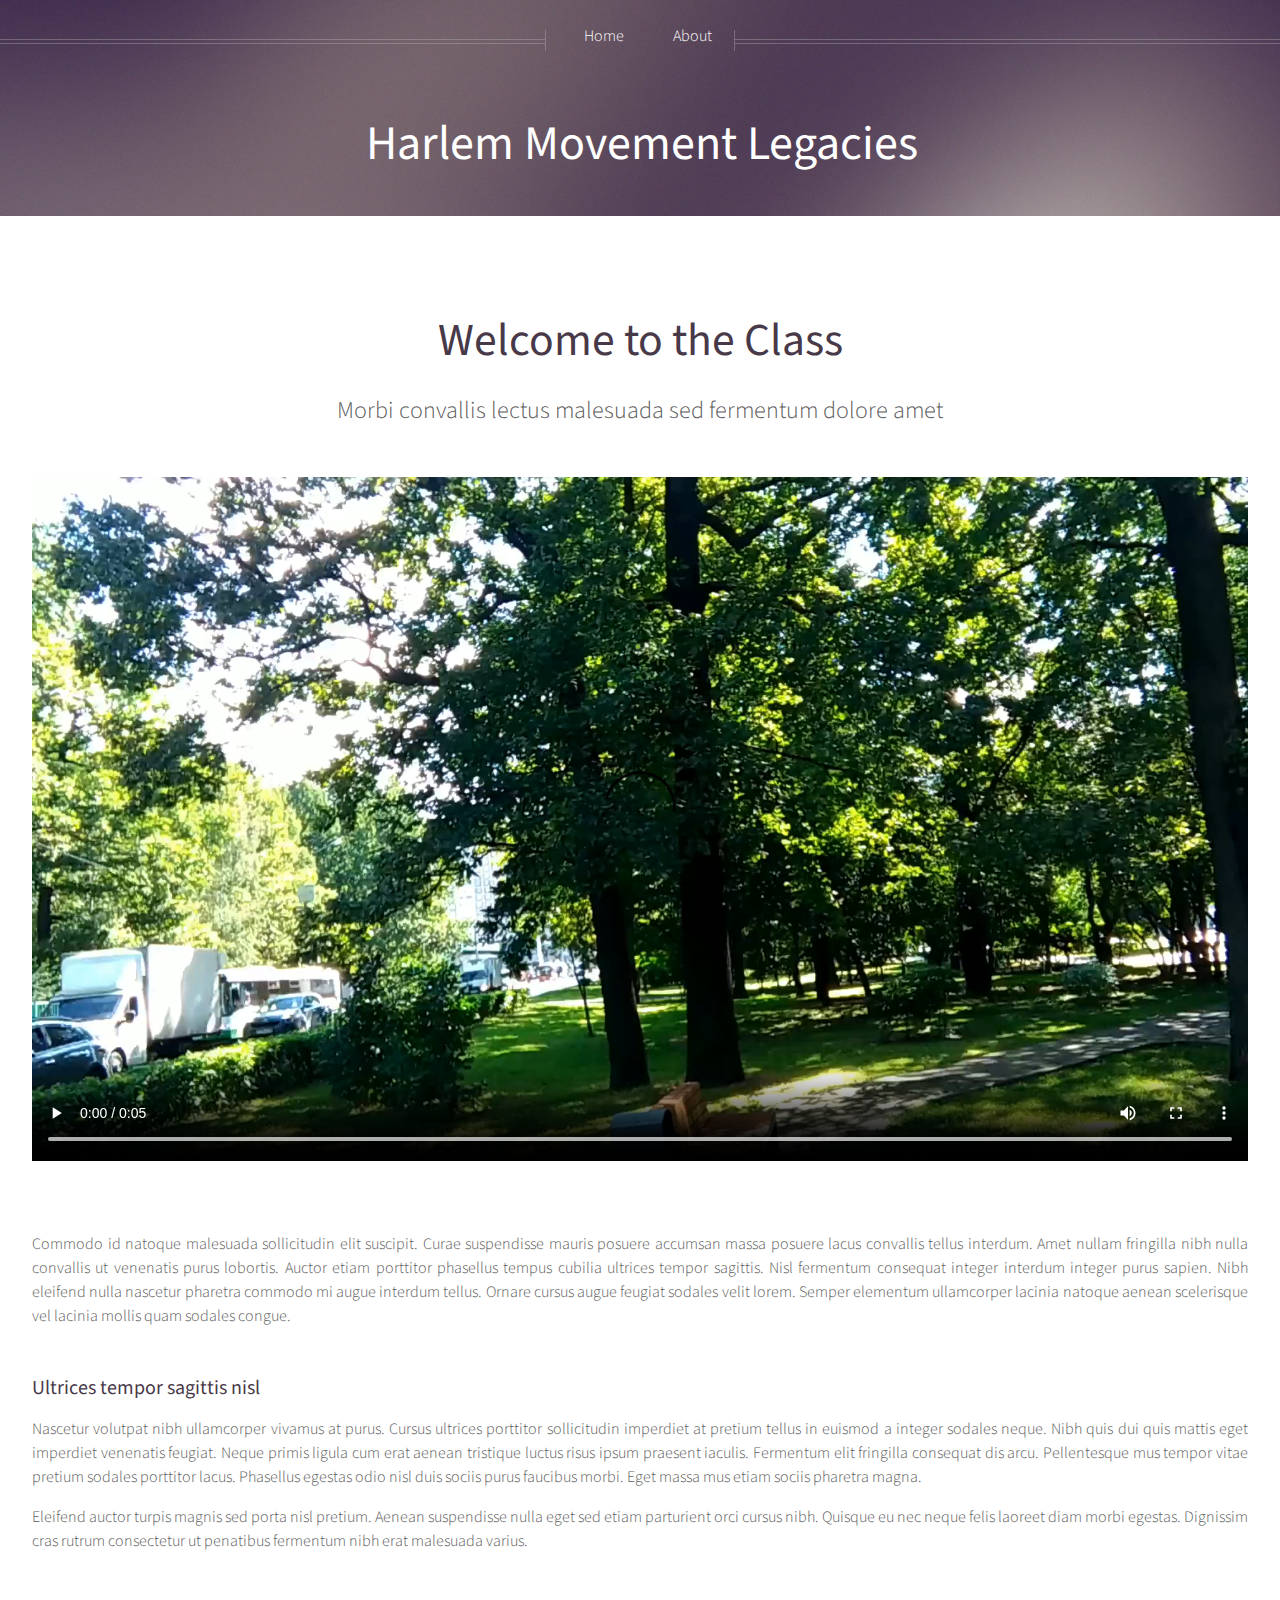
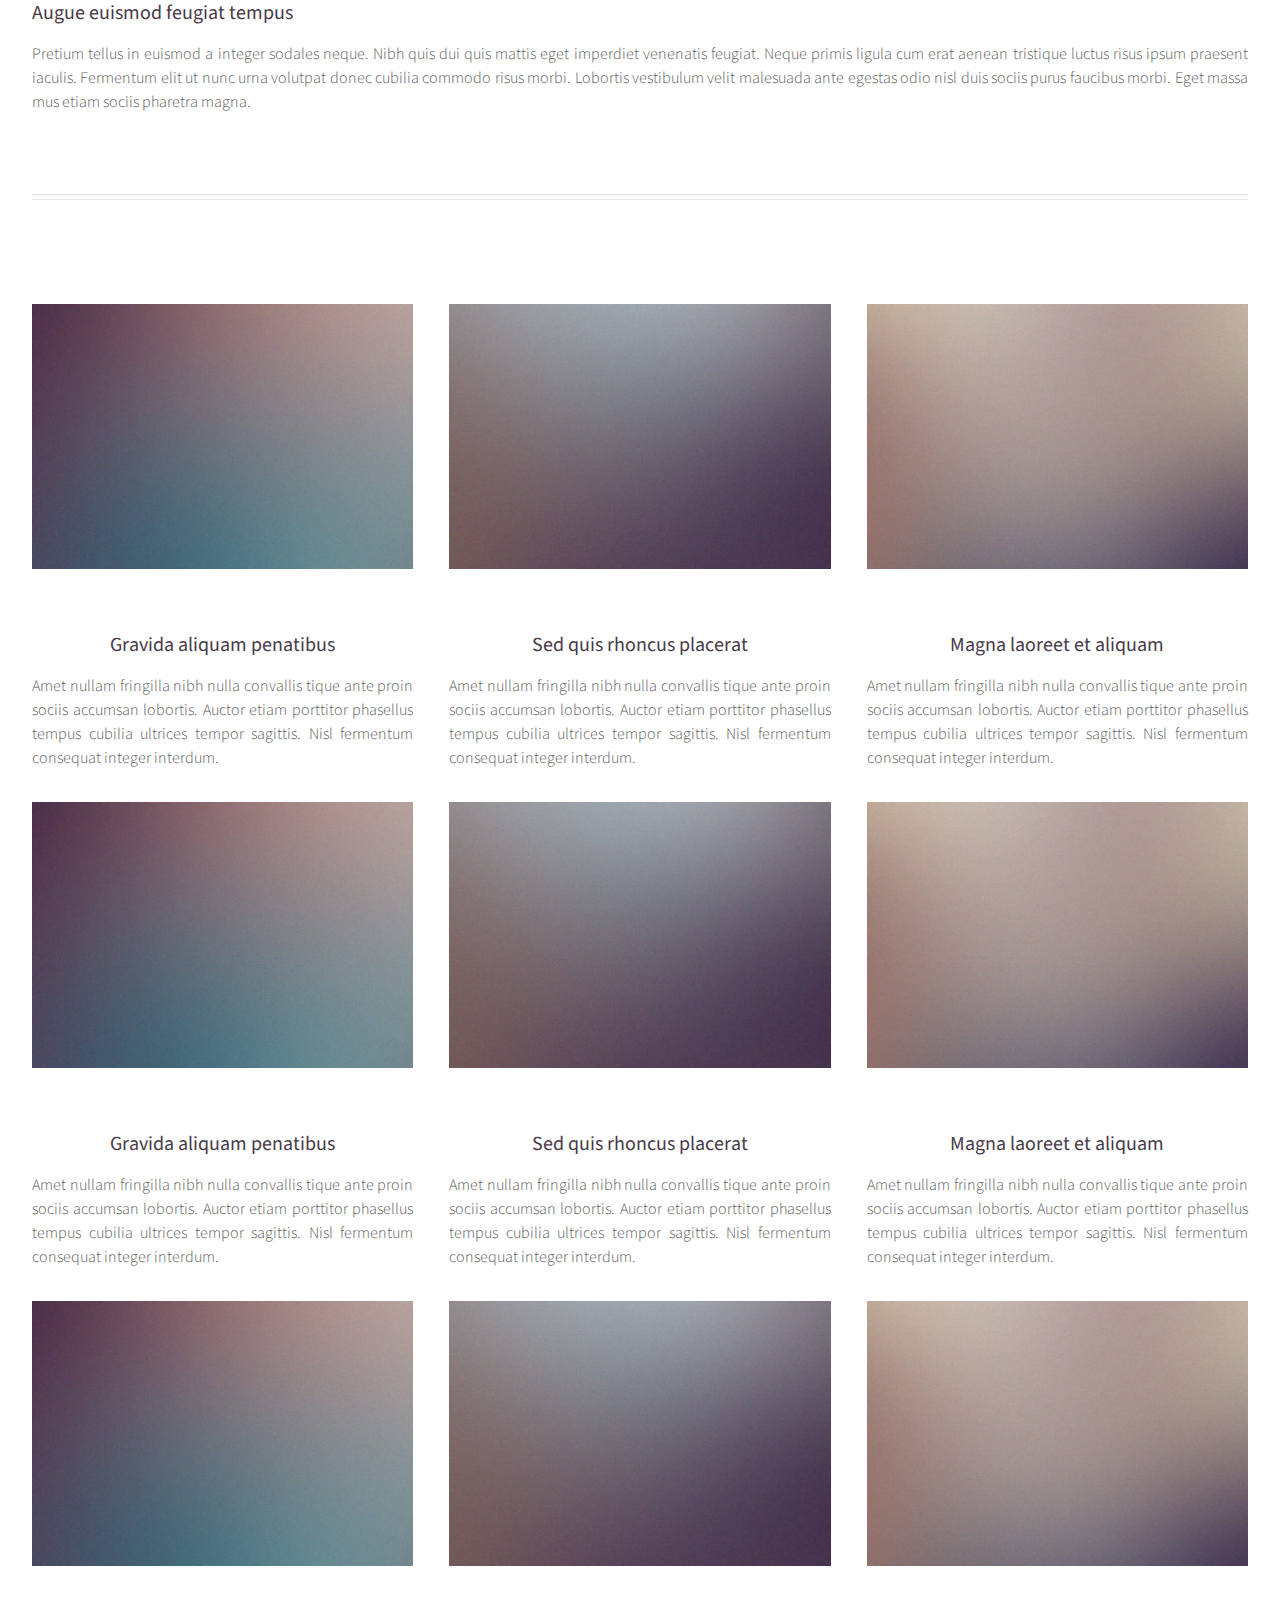
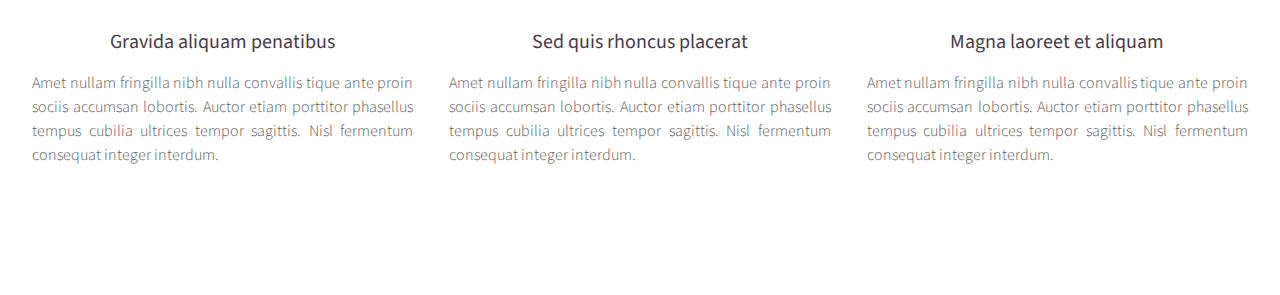
==== about.html @ dd74d272 "Updates to design as requested" ====
<!DOCTYPE HTML>
<!--
	Helios by HTML5 UP
	html5up.net | @ajlkn
	Free for personal and commercial use under the CCA 3.0 license (html5up.net/license)
-->
<html>
	<head>
		<title>About</title>
		<meta charset="utf-8" />
		<meta name="viewport" content="width=device-width, initial-scale=1, user-scalable=no" />
		<link rel="stylesheet" href="assets/css/main.css" />
		<noscript><link rel="stylesheet" href="assets/css/noscript.css" /></noscript>
	</head>
	<body class="no-sidebar is-preload">
		<div id="page-wrapper">

			<!-- Header -->
				<div id="header">

					<!-- Inner -->
						<div class="inner">
							<header>
								<h1><a href="index.html" id="logo">Harlem Movement Legacies</a></h1>
							</header>
						</div>

					<!-- Nav -->
						<nav id="nav">
							<ul>
								<li><a href="index.html">Home</a></li>
								<!-- <li>
									<a href="#">Dropdown</a>
									<ul>
										<li><a href="#">Lorem ipsum dolor</a></li>
										<li><a href="#">Magna phasellus</a></li>
										<li><a href="#">Etiam dolore nisl</a></li>
										<li>
											<a href="#">And a submenu &hellip;</a>
											<ul>
												<li><a href="#">Lorem ipsum dolor</a></li>
												<li><a href="#">Phasellus consequat</a></li>
												<li><a href="#">Magna phasellus</a></li>
												<li><a href="#">Etiam dolore nisl</a></li>
											</ul>
										</li>
										<li><a href="#">Veroeros feugiat</a></li>
									</ul>
								</li> -->
								<li><a href="no-sidebar.html">About</a></li>
							</ul>
						</nav>

				</div>

			<!-- Main -->
				<div class="wrapper style1">

					<div class="container">
						<article id="main" class="special">
							<header>
								<h2><a href="#">Welcome to the Class</a></h2>
								<p>
									Morbi convallis lectus malesuada sed fermentum dolore amet
								</p>
							</header>
							<a href="#" class="image featured"><video controls width="100%">
							    <source src="/videos/sample-5s.mp4" type="video/mp4">
							    Sorry, your browser doesn't support embedded videos.
							</video></a>
							<p>
								Commodo id natoque malesuada sollicitudin elit suscipit. Curae suspendisse mauris posuere accumsan massa
								posuere lacus convallis tellus interdum. Amet nullam fringilla nibh nulla convallis ut venenatis purus
								lobortis. Auctor etiam porttitor phasellus tempus cubilia ultrices tempor sagittis. Nisl fermentum
								consequat integer interdum integer purus sapien. Nibh eleifend nulla nascetur pharetra commodo mi augue
								interdum tellus. Ornare cursus augue feugiat sodales velit lorem. Semper elementum ullamcorper lacinia
								natoque aenean scelerisque vel lacinia mollis quam sodales congue.
							</p>
							<section>
								<header>
									<h3>Ultrices tempor sagittis nisl</h3>
								</header>
								<p>
									Nascetur volutpat nibh ullamcorper vivamus at purus. Cursus ultrices porttitor sollicitudin imperdiet
									at pretium tellus in euismod a integer sodales neque. Nibh quis dui quis mattis eget imperdiet venenatis
									feugiat. Neque primis ligula cum erat aenean tristique luctus risus ipsum praesent iaculis. Fermentum elit
									fringilla consequat dis arcu. Pellentesque mus tempor vitae pretium sodales porttitor lacus. Phasellus
									egestas odio nisl duis sociis purus faucibus morbi. Eget massa mus etiam sociis pharetra magna.
								</p>
								<p>
									Eleifend auctor turpis magnis sed porta nisl pretium. Aenean suspendisse nulla eget sed etiam parturient
									orci cursus nibh. Quisque eu nec neque felis laoreet diam morbi egestas. Dignissim cras rutrum consectetur
									ut penatibus fermentum nibh erat malesuada varius.
								</p>
							</section>
							<section>
								<header>
									<h3>Augue euismod feugiat tempus</h3>
								</header>
								<p>
									Pretium tellus in euismod a integer sodales neque. Nibh quis dui quis mattis eget imperdiet venenatis
									feugiat. Neque primis ligula cum erat aenean tristique luctus risus ipsum praesent iaculis. Fermentum elit
									ut nunc urna volutpat donec cubilia commodo risus morbi. Lobortis vestibulum velit malesuada ante
									egestas odio nisl duis sociis purus faucibus morbi. Eget massa mus etiam sociis pharetra magna.
								</p>
							</section>
						</article>
						<hr />
						<div class="row about-row">

							<article class="col-4 col-12-mobile special">
								<a href="#" class="image featured"><img src="images/pic07.jpg" alt="" /></a>
								<header>
									<h3><a href="#">Gravida aliquam penatibus</a></h3>
								</header>
								<p>
									Amet nullam fringilla nibh nulla convallis tique ante proin sociis accumsan lobortis. Auctor etiam
									porttitor phasellus tempus cubilia ultrices tempor sagittis. Nisl fermentum consequat integer interdum.
								</p>
							</article>
							<article class="col-4 col-12-mobile special">
								<a href="#" class="image featured"><img src="images/pic08.jpg" alt="" /></a>
								<header>
									<h3><a href="#">Sed quis rhoncus placerat</a></h3>
								</header>
								<p>
									Amet nullam fringilla nibh nulla convallis tique ante proin sociis accumsan lobortis. Auctor etiam
									porttitor phasellus tempus cubilia ultrices tempor sagittis. Nisl fermentum consequat integer interdum.
								</p>
							</article>
							<article class="col-4 col-12-mobile special">
								<a href="#" class="image featured"><img src="images/pic09.jpg" alt="" /></a>
								<header>
									<h3><a href="#">Magna laoreet et aliquam</a></h3>
								</header>
								<p>
									Amet nullam fringilla nibh nulla convallis tique ante proin sociis accumsan lobortis. Auctor etiam
									porttitor phasellus tempus cubilia ultrices tempor sagittis. Nisl fermentum consequat integer interdum.
								</p>
							</article>
						</div>
						<div class="row about-row">


							<article class="col-4 col-12-mobile special">
								<a href="#" class="image featured"><img src="images/pic07.jpg" alt="" /></a>
								<header>
									<h3><a href="#">Gravida aliquam penatibus</a></h3>
								</header>
								<p>
									Amet nullam fringilla nibh nulla convallis tique ante proin sociis accumsan lobortis. Auctor etiam
									porttitor phasellus tempus cubilia ultrices tempor sagittis. Nisl fermentum consequat integer interdum.
								</p>
							</article>
							<article class="col-4 col-12-mobile special">
								<a href="#" class="image featured"><img src="images/pic08.jpg" alt="" /></a>
								<header>
									<h3><a href="#">Sed quis rhoncus placerat</a></h3>
								</header>
								<p>
									Amet nullam fringilla nibh nulla convallis tique ante proin sociis accumsan lobortis. Auctor etiam
									porttitor phasellus tempus cubilia ultrices tempor sagittis. Nisl fermentum consequat integer interdum.
								</p>
							</article>
							<article class="col-4 col-12-mobile special">
								<a href="#" class="image featured"><img src="images/pic09.jpg" alt="" /></a>
								<header>
									<h3><a href="#">Magna laoreet et aliquam</a></h3>
								</header>
								<p>
									Amet nullam fringilla nibh nulla convallis tique ante proin sociis accumsan lobortis. Auctor etiam
									porttitor phasellus tempus cubilia ultrices tempor sagittis. Nisl fermentum consequat integer interdum.
								</p>
							</article>
						</div>
						<div class="row about-row">
							<article class="col-4 col-12-mobile special">
								<a href="#" class="image featured"><img src="images/pic07.jpg" alt="" /></a>
								<header>
									<h3><a href="#">Gravida aliquam penatibus</a></h3>
								</header>
								<p>
									Amet nullam fringilla nibh nulla convallis tique ante proin sociis accumsan lobortis. Auctor etiam
									porttitor phasellus tempus cubilia ultrices tempor sagittis. Nisl fermentum consequat integer interdum.
								</p>
							</article>
							<article class="col-4 col-12-mobile special">
								<a href="#" class="image featured"><img src="images/pic08.jpg" alt="" /></a>
								<header>
									<h3><a href="#">Sed quis rhoncus placerat</a></h3>
								</header>
								<p>
									Amet nullam fringilla nibh nulla convallis tique ante proin sociis accumsan lobortis. Auctor etiam
									porttitor phasellus tempus cubilia ultrices tempor sagittis. Nisl fermentum consequat integer interdum.
								</p>
							</article>
							<article class="col-4 col-12-mobile special">
								<a href="#" class="image featured"><img src="images/pic09.jpg" alt="" /></a>
								<header>
									<h3><a href="#">Magna laoreet et aliquam</a></h3>
								</header>
								<p>
									Amet nullam fringilla nibh nulla convallis tique ante proin sociis accumsan lobortis. Auctor etiam
									porttitor phasellus tempus cubilia ultrices tempor sagittis. Nisl fermentum consequat integer interdum.
								</p>
							</article>
						</div>
					</div>

				</div>
		</div>

		<!-- Scripts -->
			<script src="assets/js/jquery.min.js"></script>
			<script src="assets/js/jquery.dropotron.min.js"></script>
			<script src="assets/js/jquery.scrolly.min.js"></script>
			<script src="assets/js/jquery.scrollex.min.js"></script>
			<script src="assets/js/browser.min.js"></script>
			<script src="assets/js/breakpoints.min.js"></script>
			<script src="assets/js/util.js"></script>
			<script src="assets/js/main.js"></script>

	</body>
</html>
---- assets/css/main.css ----
@import url("https://fonts.googleapis.com/css?family=Source+Sans+Pro:300,300italic,400,400italic,600");
@import url("fontawesome-all.min.css");

/*
	Helios by HTML5 UP
	html5up.net | @ajlkn
	Free for personal and commercial use under the CCA 3.0 license (html5up.net/license)
*/

html, body, div, span, applet, object,
iframe, h1, h2, h3, h4, h5, h6, p, blockquote,
pre, a, abbr, acronym, address, big, cite,
code, del, dfn, em, img, ins, kbd, q, s, samp,
small, strike, strong, sub, sup, tt, var, b,
u, i, center, dl, dt, dd, ol, ul, li, fieldset,
form, label, legend, table, caption, tbody,
tfoot, thead, tr, th, td, article, aside,
canvas, details, embed, figure, figcaption,
footer, header, hgroup, menu, nav, output, ruby,
section, summary, time, mark, audio, video {
	margin: 0;
	padding: 0;
	border: 0;
	font-size: 100%;
	font: inherit;
	vertical-align: baseline;}

article, aside, details, figcaption, figure,
footer, header, hgroup, menu, nav, section {
	display: block;}

body {
	line-height: 1;
}

ol, ul {
	list-style: none;
}

blockquote, q {
	quotes: none;
}

	blockquote:before, blockquote:after, q:before, q:after {
		content: '';
		content: none;
	}

table {
	border-collapse: collapse;
	border-spacing: 0;
}

body {
	-webkit-text-size-adjust: none;
}

mark {
	background-color: transparent;
	color: inherit;
}

input::-moz-focus-inner {
	border: 0;
	padding: 0;
}

input, select, textarea {
	-moz-appearance: none;
	-webkit-appearance: none;
	-ms-appearance: none;
	appearance: none;
}

/* Basic */

	html {
		box-sizing: border-box;
	}

	*, *:before, *:after {
		box-sizing: inherit;
	}

	body {
		/*background: #f0f4f4;*/
		color: #5b5b5b;
		font-size: 15pt;
		line-height: 1.85em;
		font-family: 'Source Sans Pro', sans-serif;
		font-weight: 300;
	}

		body.is-preload *, body.is-preload *:before, body.is-preload *:after {
			-moz-animation: none !important;
			-webkit-animation: none !important;
			-ms-animation: none !important;
			animation: none !important;
			-moz-transition: none !important;
			-webkit-transition: none !important;
			-ms-transition: none !important;
			transition: none !important;
		}

	input, textarea, select {
		font-size: 15pt;
		line-height: 1.85em;
		font-family: 'Source Sans Pro', sans-serif;
		font-weight: 300;
	}

	h1, h2, h3, h4, h5, h6 {
		font-weight: 400;
		color: #483949;
		line-height: 1.25em;
	}

	h1 a, h2 a, h3 a, h4 a, h5 a, h6 a {
		color: inherit;
		text-decoration: none;
		border-bottom-color: transparent;
	}

	h1 strong, h2 strong, h3 strong, h4 strong, h5 strong, h6 strong {
		font-weight: 600;
	}

	h2 {
		font-size: 2.85em;
	}

	h3 {
		font-size: 1.25em;
	}

	h4 {
		font-size: 1em;
		margin: 0 0 0.25em 0;
	}

	strong, b {
		font-weight: 400;
		color: #483949;
	}

	em, i {
		font-style: italic;
	}

	a {
		color: inherit;
		border-bottom: solid 1px rgba(128, 128, 128, 0.15);
		text-decoration: none;
		-moz-transition: background-color 0.35s ease-in-out, color 0.35s ease-in-out, border-bottom-color 0.35s ease-in-out;
		-webkit-transition: background-color 0.35s ease-in-out, color 0.35s ease-in-out, border-bottom-color 0.35s ease-in-out;
		-ms-transition: background-color 0.35s ease-in-out, color 0.35s ease-in-out, border-bottom-color 0.35s ease-in-out;
		transition: background-color 0.35s ease-in-out, color 0.35s ease-in-out, border-bottom-color 0.35s ease-in-out;
	}

		a:hover {
			color: #ef8376;
			border-bottom-color: transparent;
		}

	sub {
		position: relative;
		top: 0.5em;
		font-size: 0.8em;
	}

	sup {
		position: relative;
		top: -0.5em;
		font-size: 0.8em;
	}

	blockquote {
		border-left: solid 0.5em #ddd;
		padding: 1em 0 1em 2em;
		font-style: italic;
	}

	p, ul, ol, dl, table {
		margin-bottom: 1em;
	}

	p {
		text-align: justify;
	}

	br.clear {
		clear: both;
	}

	hr {
		position: relative;
		display: block;
		border: 0;
		top: 4.5em;
		margin-bottom: 9em;
		height: 6px;
		border-top: solid 1px rgba(128, 128, 128, 0.2);
		border-bottom: solid 1px rgba(128, 128, 128, 0.2);
	}

		hr:before, hr:after {
			content: '';
			position: absolute;
			top: -8px;
			display: block;
			width: 1px;
			height: 21px;
			background: rgba(128, 128, 128, 0.2);
		}

		hr:before {
			left: -1px;
		}

		hr:after {
			right: -1px;
		}

	.timestamp {
		color: rgba(128, 128, 128, 0.75);
		font-size: 0.8em;
	}

/* Container */

	.container {
		margin: 0 auto;
		max-width: 100%;
		width: 1400px;
	}

		@media screen and (max-width: 1680px) {

			.container {
				width: 1200px;
			}

		}

		@media screen and (max-width: 1280px) {

			.container {
				width: 100%;
			}

		}

		@media screen and (max-width: 960px) {

			.container {
				width: 100%;
			}

		}

		@media screen and (max-width: 840px) {

			.container {
				width: 100%;
			}

		}

		@media screen and (max-width: 736px) {

			.container {
				width: 100%;
			}

		}

/* Row */

	.row {
		display: flex;
		flex-wrap: wrap;
		box-sizing: border-box;
		align-items: stretch;
	}

		.row > * {
			box-sizing: border-box;
		}

		.row.gtr-uniform > * > :last-child {
			margin-bottom: 0;
		}

		.row.aln-left {
			justify-content: flex-start;
		}

		.row.aln-center {
			justify-content: center;
		}

		.row.aln-right {
			justify-content: flex-end;
		}

		.row.aln-top {
			align-items: flex-start;
		}

		.row.aln-middle {
			align-items: center;
		}

		.row.aln-bottom {
			align-items: flex-end;
		}

		.row > .imp {
			order: -1;
		}

		.row > .col-1 {
			width: 8.33333%;
		}

		.row > .off-1 {
			margin-left: 8.33333%;
		}

		.row > .col-2 {
			width: 16.66667%;
		}

		.row > .off-2 {
			margin-left: 16.66667%;
		}

		.row > .col-3 {
			width: 25%;
		}

		.row > .off-3 {
			margin-left: 25%;
		}

		.row > .col-4 {
			width: 33.33333%;
		}

		.row > .off-4 {
			margin-left: 33.33333%;
		}

		.row > .col-5 {
			width: 41.66667%;
		}

		.row > .off-5 {
			margin-left: 41.66667%;
		}

		.row > .col-6 {
			width: 50%;
		}

		.row > .off-6 {
			margin-left: 50%;
		}

		.row > .col-7 {
			width: 58.33333%;
		}

		.row > .off-7 {
			margin-left: 58.33333%;
		}

		.row > .col-8 {
			width: 66.66667%;
		}

		.row > .off-8 {
			margin-left: 66.66667%;
		}

		.row > .col-9 {
			width: 75%;
		}

		.row > .off-9 {
			margin-left: 75%;
		}

		.row > .col-10 {
			width: 83.33333%;
		}

		.row > .off-10 {
			margin-left: 83.33333%;
		}

		.row > .col-11 {
			width: 91.66667%;
		}

		.row > .off-11 {
			margin-left: 91.66667%;
		}

		.row > .col-12 {
			width: 100%;
		}

		.row > .off-12 {
			margin-left: 100%;
		}

		.row.gtr-0 {
			margin-top: 0px;
			margin-left: 0px;
		}

			.row.gtr-0 > * {
				padding: 0px 0 0 0px;
			}

			.row.gtr-0.gtr-uniform {
				margin-top: 0px;
			}

				.row.gtr-0.gtr-uniform > * {
					padding-top: 0px;
				}

		.row.gtr-25 {
			margin-top: -10px;
			margin-left: -10px;
		}

			.row.gtr-25 > * {
				padding: 10px 0 0 10px;
			}

			.row.gtr-25.gtr-uniform {
				margin-top: -10px;
			}

				.row.gtr-25.gtr-uniform > * {
					padding-top: 10px;
				}

		.row.gtr-50 {
			margin-top: -20px;
			margin-left: -20px;
		}

			.row.gtr-50 > * {
				padding: 20px 0 0 20px;
			}

			.row.gtr-50.gtr-uniform {
				margin-top: -20px;
			}

				.row.gtr-50.gtr-uniform > * {
					padding-top: 20px;
				}

		.row {
			margin-top: -40px;
			margin-left: -40px;
		}

			.row > * {
				padding: 40px 0 0 40px;
			}

			.row.gtr-uniform {
				margin-top: -40px;
			}

				.row.gtr-uniform > * {
					padding-top: 40px;
				}

		.row.gtr-150 {
			margin-top: -60px;
			margin-left: -60px;
		}

			.row.gtr-150 > * {
				padding: 60px 0 0 60px;
			}

			.row.gtr-150.gtr-uniform {
				margin-top: -60px;
			}

				.row.gtr-150.gtr-uniform > * {
					padding-top: 60px;
				}

		.row.gtr-200 {
			margin-top: -80px;
			margin-left: -80px;
		}

			.row.gtr-200 > * {
				padding: 80px 0 0 80px;
			}

			.row.gtr-200.gtr-uniform {
				margin-top: -80px;
			}

				.row.gtr-200.gtr-uniform > * {
					padding-top: 80px;
				}

		@media screen and (max-width: 1680px) {

			.row {
				display: flex;
				flex-wrap: wrap;
				box-sizing: border-box;
				align-items: stretch;
			}

				.row > * {
					box-sizing: border-box;
				}

				.row.gtr-uniform > * > :last-child {
					margin-bottom: 0;
				}

				.row.aln-left {
					justify-content: flex-start;
				}

				.row.aln-center {
					justify-content: center;
				}

				.row.aln-right {
					justify-content: flex-end;
				}

				.row.aln-top {
					align-items: flex-start;
				}

				.row.aln-middle {
					align-items: center;
				}

				.row.aln-bottom {
					align-items: flex-end;
				}

				.row > .imp-wide {
					order: -1;
				}

				.row > .col-1-wide {
					width: 8.33333%;
				}

				.row > .off-1-wide {
					margin-left: 8.33333%;
				}

				.row > .col-2-wide {
					width: 16.66667%;
				}

				.row > .off-2-wide {
					margin-left: 16.66667%;
				}

				.row > .col-3-wide {
					width: 25%;
				}

				.row > .off-3-wide {
					margin-left: 25%;
				}

				.row > .col-4-wide {
					width: 33.33333%;
				}

				.row > .off-4-wide {
					margin-left: 33.33333%;
				}

				.row > .col-5-wide {
					width: 41.66667%;
				}

				.row > .off-5-wide {
					margin-left: 41.66667%;
				}

				.row > .col-6-wide {
					width: 50%;
				}

				.row > .off-6-wide {
					margin-left: 50%;
				}

				.row > .col-7-wide {
					width: 58.33333%;
				}

				.row > .off-7-wide {
					margin-left: 58.33333%;
				}

				.row > .col-8-wide {
					width: 66.66667%;
				}

				.row > .off-8-wide {
					margin-left: 66.66667%;
				}

				.row > .col-9-wide {
					width: 75%;
				}

				.row > .off-9-wide {
					margin-left: 75%;
				}

				.row > .col-10-wide {
					width: 83.33333%;
				}

				.row > .off-10-wide {
					margin-left: 83.33333%;
				}

				.row > .col-11-wide {
					width: 91.66667%;
				}

				.row > .off-11-wide {
					margin-left: 91.66667%;
				}

				.row > .col-12-wide {
					width: 100%;
				}

				.row > .off-12-wide {
					margin-left: 100%;
				}

				.row.gtr-0 {
					margin-top: 0px;
					margin-left: 0px;
				}

					.row.gtr-0 > * {
						padding: 0px 0 0 0px;
					}

					.row.gtr-0.gtr-uniform {
						margin-top: 0px;
					}

						.row.gtr-0.gtr-uniform > * {
							padding-top: 0px;
						}

				.row.gtr-25 {
					margin-top: -10px;
					margin-left: -10px;
				}

					.row.gtr-25 > * {
						padding: 10px 0 0 10px;
					}

					.row.gtr-25.gtr-uniform {
						margin-top: -10px;
					}

						.row.gtr-25.gtr-uniform > * {
							padding-top: 10px;
						}

				.row.gtr-50 {
					margin-top: -20px;
					margin-left: -20px;
				}

					.row.gtr-50 > * {
						padding: 20px 0 0 20px;
					}

					.row.gtr-50.gtr-uniform {
						margin-top: -20px;
					}

						.row.gtr-50.gtr-uniform > * {
							padding-top: 20px;
						}

				.row {
					margin-top: -40px;
					margin-left: -40px;
				}

					.row > * {
						padding: 40px 0 0 40px;
					}

					.row.gtr-uniform {
						margin-top: -40px;
					}

						.row.gtr-uniform > * {
							padding-top: 40px;
						}

				.row.gtr-150 {
					margin-top: -60px;
					margin-left: -60px;
				}

					.row.gtr-150 > * {
						padding: 60px 0 0 60px;
					}

					.row.gtr-150.gtr-uniform {
						margin-top: -60px;
					}

						.row.gtr-150.gtr-uniform > * {
							padding-top: 60px;
						}

				.row.gtr-200 {
					margin-top: -80px;
					margin-left: -80px;
				}

					.row.gtr-200 > * {
						padding: 80px 0 0 80px;
					}

					.row.gtr-200.gtr-uniform {
						margin-top: -80px;
					}

						.row.gtr-200.gtr-uniform > * {
							padding-top: 80px;
						}

		}

		@media screen and (max-width: 1280px) {

			.row {
				display: flex;
				flex-wrap: wrap;
				box-sizing: border-box;
				align-items: stretch;
			}

				.row > * {
					box-sizing: border-box;
				}

				.row.gtr-uniform > * > :last-child {
					margin-bottom: 0;
				}

				.row.aln-left {
					justify-content: flex-start;
				}

				.row.aln-center {
					justify-content: center;
				}

				.row.aln-right {
					justify-content: flex-end;
				}

				.row.aln-top {
					align-items: flex-start;
				}

				.row.aln-middle {
					align-items: center;
				}

				.row.aln-bottom {
					align-items: flex-end;
				}

				.row > .imp-normal {
					order: -1;
				}

				.row > .col-1-normal {
					width: 8.33333%;
				}

				.row > .off-1-normal {
					margin-left: 8.33333%;
				}

				.row > .col-2-normal {
					width: 16.66667%;
				}

				.row > .off-2-normal {
					margin-left: 16.66667%;
				}

				.row > .col-3-normal {
					width: 25%;
				}

				.row > .off-3-normal {
					margin-left: 25%;
				}

				.row > .col-4-normal {
					width: 33.33333%;
				}

				.row > .off-4-normal {
					margin-left: 33.33333%;
				}

				.row > .col-5-normal {
					width: 41.66667%;
				}

				.row > .off-5-normal {
					margin-left: 41.66667%;
				}

				.row > .col-6-normal {
					width: 50%;
				}

				.row > .off-6-normal {
					margin-left: 50%;
				}

				.row > .col-7-normal {
					width: 58.33333%;
				}

				.row > .off-7-normal {
					margin-left: 58.33333%;
				}

				.row > .col-8-normal {
					width: 66.66667%;
				}

				.row > .off-8-normal {
					margin-left: 66.66667%;
				}

				.row > .col-9-normal {
					width: 75%;
				}

				.row > .off-9-normal {
					margin-left: 75%;
				}

				.row > .col-10-normal {
					width: 83.33333%;
				}

				.row > .off-10-normal {
					margin-left: 83.33333%;
				}

				.row > .col-11-normal {
					width: 91.66667%;
				}

				.row > .off-11-normal {
					margin-left: 91.66667%;
				}

				.row > .col-12-normal {
					width: 100%;
				}

				.row > .off-12-normal {
					margin-left: 100%;
				}

				.row.gtr-0 {
					margin-top: 0px;
					margin-left: 0px;
				}

					.row.gtr-0 > * {
						padding: 0px 0 0 0px;
					}

					.row.gtr-0.gtr-uniform {
						margin-top: 0px;
					}

						.row.gtr-0.gtr-uniform > * {
							padding-top: 0px;
						}

				.row.gtr-25 {
					margin-top: -9px;
					margin-left: -9px;
				}

					.row.gtr-25 > * {
						padding: 9px 0 0 9px;
					}

					.row.gtr-25.gtr-uniform {
						margin-top: -9px;
					}

						.row.gtr-25.gtr-uniform > * {
							padding-top: 9px;
						}

				.row.gtr-50 {
					margin-top: -18px;
					margin-left: -18px;
				}

					.row.gtr-50 > * {
						padding: 18px 0 0 18px;
					}

					.row.gtr-50.gtr-uniform {
						margin-top: -18px;
					}

						.row.gtr-50.gtr-uniform > * {
							padding-top: 18px;
						}

				.row {
					margin-top: -36px;
					margin-left: -36px;
				}

					.row > * {
						padding: 36px 0 0 36px;
					}

					.row.gtr-uniform {
						margin-top: -36px;
					}

						.row.gtr-uniform > * {
							padding-top: 36px;
						}

				.row.gtr-150 {
					margin-top: -54px;
					margin-left: -54px;
				}

					.row.gtr-150 > * {
						padding: 54px 0 0 54px;
					}

					.row.gtr-150.gtr-uniform {
						margin-top: -54px;
					}

						.row.gtr-150.gtr-uniform > * {
							padding-top: 54px;
						}

				.row.gtr-200 {
					margin-top: -72px;
					margin-left: -72px;
				}

					.row.gtr-200 > * {
						padding: 72px 0 0 72px;
					}

					.row.gtr-200.gtr-uniform {
						margin-top: -72px;
					}

						.row.gtr-200.gtr-uniform > * {
							padding-top: 72px;
						}

		}

		@media screen and (max-width: 960px) {

			.row {
				display: flex;
				flex-wrap: wrap;
				box-sizing: border-box;
				align-items: stretch;
			}

				.row > * {
					box-sizing: border-box;
				}

				.row.gtr-uniform > * > :last-child {
					margin-bottom: 0;
				}

				.row.aln-left {
					justify-content: flex-start;
				}

				.row.aln-center {
					justify-content: center;
				}

				.row.aln-right {
					justify-content: flex-end;
				}

				.row.aln-top {
					align-items: flex-start;
				}

				.row.aln-middle {
					align-items: center;
				}

				.row.aln-bottom {
					align-items: flex-end;
				}

				.row > .imp-narrow {
					order: -1;
				}

				.row > .col-1-narrow {
					width: 8.33333%;
				}

				.row > .off-1-narrow {
					margin-left: 8.33333%;
				}

				.row > .col-2-narrow {
					width: 16.66667%;
				}

				.row > .off-2-narrow {
					margin-left: 16.66667%;
				}

				.row > .col-3-narrow {
					width: 25%;
				}

				.row > .off-3-narrow {
					margin-left: 25%;
				}

				.row > .col-4-narrow {
					width: 33.33333%;
				}

				.row > .off-4-narrow {
					margin-left: 33.33333%;
				}

				.row > .col-5-narrow {
					width: 41.66667%;
				}

				.row > .off-5-narrow {
					margin-left: 41.66667%;
				}

				.row > .col-6-narrow {
					width: 50%;
				}

				.row > .off-6-narrow {
					margin-left: 50%;
				}

				.row > .col-7-narrow {
					width: 58.33333%;
				}

				.row > .off-7-narrow {
					margin-left: 58.33333%;
				}

				.row > .col-8-narrow {
					width: 66.66667%;
				}

				.row > .off-8-narrow {
					margin-left: 66.66667%;
				}

				.row > .col-9-narrow {
					width: 75%;
				}

				.row > .off-9-narrow {
					margin-left: 75%;
				}

				.row > .col-10-narrow {
					width: 83.33333%;
				}

				.row > .off-10-narrow {
					margin-left: 83.33333%;
				}

				.row > .col-11-narrow {
					width: 91.66667%;
				}

				.row > .off-11-narrow {
					margin-left: 91.66667%;
				}

				.row > .col-12-narrow {
					width: 100%;
				}

				.row > .off-12-narrow {
					margin-left: 100%;
				}

				.row.gtr-0 {
					margin-top: 0px;
					margin-left: 0px;
				}

					.row.gtr-0 > * {
						padding: 0px 0 0 0px;
					}

					.row.gtr-0.gtr-uniform {
						margin-top: 0px;
					}

						.row.gtr-0.gtr-uniform > * {
							padding-top: 0px;
						}

				.row.gtr-25 {
					margin-top: -8px;
					margin-left: -8px;
				}

					.row.gtr-25 > * {
						padding: 8px 0 0 8px;
					}

					.row.gtr-25.gtr-uniform {
						margin-top: -8px;
					}

						.row.gtr-25.gtr-uniform > * {
							padding-top: 8px;
						}

				.row.gtr-50 {
					margin-top: -16px;
					margin-left: -16px;
				}

					.row.gtr-50 > * {
						padding: 16px 0 0 16px;
					}

					.row.gtr-50.gtr-uniform {
						margin-top: -16px;
					}

						.row.gtr-50.gtr-uniform > * {
							padding-top: 16px;
						}

				.row {
					margin-top: -32px;
					margin-left: -32px;
				}

					.row > * {
						padding: 32px 0 0 32px;
					}

					.row.gtr-uniform {
						margin-top: -32px;
					}

						.row.gtr-uniform > * {
							padding-top: 32px;
						}

				.row.gtr-150 {
					margin-top: -48px;
					margin-left: -48px;
				}

					.row.gtr-150 > * {
						padding: 48px 0 0 48px;
					}

					.row.gtr-150.gtr-uniform {
						margin-top: -48px;
					}

						.row.gtr-150.gtr-uniform > * {
							padding-top: 48px;
						}

				.row.gtr-200 {
					margin-top: -64px;
					margin-left: -64px;
				}

					.row.gtr-200 > * {
						padding: 64px 0 0 64px;
					}

					.row.gtr-200.gtr-uniform {
						margin-top: -64px;
					}

						.row.gtr-200.gtr-uniform > * {
							padding-top: 64px;
						}

		}

		@media screen and (max-width: 840px) {

			.row {
				display: flex;
				flex-wrap: wrap;
				box-sizing: border-box;
				align-items: stretch;
			}

				.row > * {
					box-sizing: border-box;
				}

				.row.gtr-uniform > * > :last-child {
					margin-bottom: 0;
				}

				.row.aln-left {
					justify-content: flex-start;
				}

				.row.aln-center {
					justify-content: center;
				}

				.row.aln-right {
					justify-content: flex-end;
				}

				.row.aln-top {
					align-items: flex-start;
				}

				.row.aln-middle {
					align-items: center;
				}

				.row.aln-bottom {
					align-items: flex-end;
				}

				.row > .imp-narrower {
					order: -1;
				}

				.row > .col-1-narrower {
					width: 8.33333%;
				}

				.row > .off-1-narrower {
					margin-left: 8.33333%;
				}

				.row > .col-2-narrower {
					width: 16.66667%;
				}

				.row > .off-2-narrower {
					margin-left: 16.66667%;
				}

				.row > .col-3-narrower {
					width: 25%;
				}

				.row > .off-3-narrower {
					margin-left: 25%;
				}

				.row > .col-4-narrower {
					width: 33.33333%;
				}

				.row > .off-4-narrower {
					margin-left: 33.33333%;
				}

				.row > .col-5-narrower {
					width: 41.66667%;
				}

				.row > .off-5-narrower {
					margin-left: 41.66667%;
				}

				.row > .col-6-narrower {
					width: 50%;
				}

				.row > .off-6-narrower {
					margin-left: 50%;
				}

				.row > .col-7-narrower {
					width: 58.33333%;
				}

				.row > .off-7-narrower {
					margin-left: 58.33333%;
				}

				.row > .col-8-narrower {
					width: 66.66667%;
				}

				.row > .off-8-narrower {
					margin-left: 66.66667%;
				}

				.row > .col-9-narrower {
					width: 75%;
				}

				.row > .off-9-narrower {
					margin-left: 75%;
				}

				.row > .col-10-narrower {
					width: 83.33333%;
				}

				.row > .off-10-narrower {
					margin-left: 83.33333%;
				}

				.row > .col-11-narrower {
					width: 91.66667%;
				}

				.row > .off-11-narrower {
					margin-left: 91.66667%;
				}

				.row > .col-12-narrower {
					width: 100%;
				}

				.row > .off-12-narrower {
					margin-left: 100%;
				}

				.row.gtr-0 {
					margin-top: 0px;
					margin-left: 0px;
				}

					.row.gtr-0 > * {
						padding: 0px 0 0 0px;
					}

					.row.gtr-0.gtr-uniform {
						margin-top: 0px;
					}

						.row.gtr-0.gtr-uniform > * {
							padding-top: 0px;
						}

				.row.gtr-25 {
					margin-top: -8px;
					margin-left: -8px;
				}

					.row.gtr-25 > * {
						padding: 8px 0 0 8px;
					}

					.row.gtr-25.gtr-uniform {
						margin-top: -8px;
					}

						.row.gtr-25.gtr-uniform > * {
							padding-top: 8px;
						}

				.row.gtr-50 {
					margin-top: -16px;
					margin-left: -16px;
				}

					.row.gtr-50 > * {
						padding: 16px 0 0 16px;
					}

					.row.gtr-50.gtr-uniform {
						margin-top: -16px;
					}

						.row.gtr-50.gtr-uniform > * {
							padding-top: 16px;
						}

				.row {
					margin-top: -32px;
					margin-left: -32px;
				}

					.row > * {
						padding: 32px 0 0 32px;
					}

					.row.gtr-uniform {
						margin-top: -32px;
					}

						.row.gtr-uniform > * {
							padding-top: 32px;
						}

				.row.gtr-150 {
					margin-top: -48px;
					margin-left: -48px;
				}

					.row.gtr-150 > * {
						padding: 48px 0 0 48px;
					}

					.row.gtr-150.gtr-uniform {
						margin-top: -48px;
					}

						.row.gtr-150.gtr-uniform > * {
							padding-top: 48px;
						}

				.row.gtr-200 {
					margin-top: -64px;
					margin-left: -64px;
				}

					.row.gtr-200 > * {
						padding: 64px 0 0 64px;
					}

					.row.gtr-200.gtr-uniform {
						margin-top: -64px;
					}

						.row.gtr-200.gtr-uniform > * {
							padding-top: 64px;
						}

		}

		@media screen and (max-width: 736px) {

			.row {
				display: flex;
				flex-wrap: wrap;
				box-sizing: border-box;
				align-items: stretch;
			}

				.row > * {
					box-sizing: border-box;
				}

				.row.gtr-uniform > * > :last-child {
					margin-bottom: 0;
				}

				.row.aln-left {
					justify-content: flex-start;
				}

				.row.aln-center {
					justify-content: center;
				}

				.row.aln-right {
					justify-content: flex-end;
				}

				.row.aln-top {
					align-items: flex-start;
				}

				.row.aln-middle {
					align-items: center;
				}

				.row.aln-bottom {
					align-items: flex-end;
				}

				.row > .imp-mobile {
					order: -1;
				}

				.row > .col-1-mobile {
					width: 8.33333%;
				}

				.row > .off-1-mobile {
					margin-left: 8.33333%;
				}

				.row > .col-2-mobile {
					width: 16.66667%;
				}

				.row > .off-2-mobile {
					margin-left: 16.66667%;
				}

				.row > .col-3-mobile {
					width: 25%;
				}

				.row > .off-3-mobile {
					margin-left: 25%;
				}

				.row > .col-4-mobile {
					width: 33.33333%;
				}

				.row > .off-4-mobile {
					margin-left: 33.33333%;
				}

				.row > .col-5-mobile {
					width: 41.66667%;
				}

				.row > .off-5-mobile {
					margin-left: 41.66667%;
				}

				.row > .col-6-mobile {
					width: 50%;
				}

				.row > .off-6-mobile {
					margin-left: 50%;
				}

				.row > .col-7-mobile {
					width: 58.33333%;
				}

				.row > .off-7-mobile {
					margin-left: 58.33333%;
				}

				.row > .col-8-mobile {
					width: 66.66667%;
				}

				.row > .off-8-mobile {
					margin-left: 66.66667%;
				}

				.row > .col-9-mobile {
					width: 75%;
				}

				.row > .off-9-mobile {
					margin-left: 75%;
				}

				.row > .col-10-mobile {
					width: 83.33333%;
				}

				.row > .off-10-mobile {
					margin-left: 83.33333%;
				}

				.row > .col-11-mobile {
					width: 91.66667%;
				}

				.row > .off-11-mobile {
					margin-left: 91.66667%;
				}

				.row > .col-12-mobile {
					width: 100%;
				}

				.row > .off-12-mobile {
					margin-left: 100%;
				}

				.row.gtr-0 {
					margin-top: 0px;
					margin-left: 0px;
				}

					.row.gtr-0 > * {
						padding: 0px 0 0 0px;
					}

					.row.gtr-0.gtr-uniform {
						margin-top: 0px;
					}

						.row.gtr-0.gtr-uniform > * {
							padding-top: 0px;
						}

				.row.gtr-25 {
					margin-top: -5px;
					margin-left: -5px;
				}

					.row.gtr-25 > * {
						padding: 5px 0 0 5px;
					}

					.row.gtr-25.gtr-uniform {
						margin-top: -5px;
					}

						.row.gtr-25.gtr-uniform > * {
							padding-top: 5px;
						}

				.row.gtr-50 {
					margin-top: -10px;
					margin-left: -10px;
				}

					.row.gtr-50 > * {
						padding: 10px 0 0 10px;
					}

					.row.gtr-50.gtr-uniform {
						margin-top: -10px;
					}

						.row.gtr-50.gtr-uniform > * {
							padding-top: 10px;
						}

				.row {
					margin-top: -20px;
					margin-left: -20px;
				}

					.row > * {
						padding: 20px 0 0 20px;
					}

					.row.gtr-uniform {
						margin-top: -20px;
					}

						.row.gtr-uniform > * {
							padding-top: 20px;
						}

				.row.gtr-150 {
					margin-top: -30px;
					margin-left: -30px;
				}

					.row.gtr-150 > * {
						padding: 30px 0 0 30px;
					}

					.row.gtr-150.gtr-uniform {
						margin-top: -30px;
					}

						.row.gtr-150.gtr-uniform > * {
							padding-top: 30px;
						}

				.row.gtr-200 {
					margin-top: -40px;
					margin-left: -40px;
				}

					.row.gtr-200 > * {
						padding: 40px 0 0 40px;
					}

					.row.gtr-200.gtr-uniform {
						margin-top: -40px;
					}

						.row.gtr-200.gtr-uniform > * {
							padding-top: 40px;
						}

		}

/* Sections/Article */

	section, article {
		margin-bottom: 3em;
	}

		section > :last-child, section:last-child, article > :last-child, article:last-child {
			margin-bottom: 0;
		}

		section.special > header, section.special > footer, article.special > header, article.special > footer {
			text-align: center;
		}

	.row > section, .row > article {
		margin-bottom: 0;
	}

	header {
		margin: 0 0 1em 0;
	}

		header > p {
			display: block;
			font-size: 1.5em;
			margin: 1em 0 2em 0;
			line-height: 1.5em;
			text-align: inherit;
		}

	footer {
		margin: 2.5em 0 0 0;
	}

/* Image */

	.image {
		position: relative;
		display: inline-block;
		border: 0;
		outline: 0;
	}

		.image img {
			display: block;
			width: 100%;
		}

		.image.fit {
			display: block;
			width: 100%;
		}

		.image.featured {
			display: block;
			width: 100%;
			margin: 0 0 4em 0;
		}

		.image.left {
			float: left;
			margin: 0 2em 2em 0;
		}

		.image.centered {
			display: block;
			margin: 0 0 2em 0;
		}

			.image.centered img {
				margin: 0 auto;
				width: auto;
			}

/* List */

	ul {
		list-style: disc;
		padding-left: 1em;
	}

		ul li {
			padding-left: 0.5em;
		}

	ol {
		list-style: decimal;
		padding-left: 1.25em;
	}

		ol li {
			padding-left: 0.25em;
		}

/* Actions */

	ul.actions {
		margin: 3em 0 0 0;
		list-style: none;
		padding-left: 0;
	}

		form ul.actions {
			margin-top: 0;
		}

		ul.actions li {
			display: inline-block;
			margin: 0 0.75em 0 0.75em;
			padding-left: 0;
		}

			ul.actions li:first-child {
				margin-left: 0;
			}

			ul.actions li:last-child {
				margin-right: 0;
			}

/* Divided */

	ul.divided {
		list-style: none;
		padding-left: 0;
	}

		ul.divided li {
			border-top: solid 1px rgba(128, 128, 128, 0.2);
			padding-top: 1.5em;
			margin-top: 1.5em;
			padding-left: 0;
		}

			ul.divided li:first-child {
				border-top: 0;
				padding-top: 0;
				margin-top: 0;
			}

/* Menu */

	ul.menu {
		height: 1em;
		line-height: 1em;
		list-style: none;
		padding-left: 0;
	}

		ul.menu li {
			display: inline-block;
			border-left: solid 1px rgba(128, 128, 128, 0.2);
			padding-left: 1.25em;
			margin-left: 1.25em;
		}

			ul.menu li:first-child {
				border-left: 0;
				padding-left: 0;
				margin-left: 0;
			}

/* Icons */

	ul.icons {
		position: relative;
		background: rgba(128, 128, 128, 0.05);
		border-radius: 4em;
		display: inline-block;
		padding: 0.35em 0.75em 0.35em 0.75em;
		font-size: 1.25em;
		cursor: default;
		list-style: none;
	}

		ul.icons li {
			display: inline-block;
			padding-left: 0;
		}

			ul.icons li a {
				display: inline-block;
				background: none;
				width: 2.5em;
				height: 2.5em;
				line-height: 2.5em;
				text-align: center;
				border-radius: 100%;
				border: 0;
				color: inherit;
			}

				ul.icons li a:hover {
					color: #ef8376;
				}

/* Form */

	form label {
		display: block;
		font-weight: 400;
		color: #483949;
		margin: 0 0 1em 0;
	}

	form input[type="text"],
	form input[type="email"],
	form input[type="password"],
	form select,
	form textarea {
		-webkit-appearance: none;
		display: block;
		border: 0;
		background: #fafafa;
		width: 100%;
		border-radius: 0.5em;
		border: solid 1px #E5E5E5;
		padding: 1em;
		-moz-transition: background-color 0.35s ease-in-out, border-color 0.35s ease-in-out;
		-webkit-transition: background-color 0.35s ease-in-out, border-color 0.35s ease-in-out;
		-ms-transition: background-color 0.35s ease-in-out, border-color 0.35s ease-in-out;
		transition: background-color 0.35s ease-in-out, border-color 0.35s ease-in-out;
	}

		form input[type="text"]:focus,
		form input[type="email"]:focus,
		form input[type="password"]:focus,
		form select:focus,
		form textarea:focus {
			background: #fff;
			border-color: #df7366;
		}

	form input[type="text"],
	form input[type="email"],
	form input[type="password"],
	form select {
		line-height: 1em;
	}

	form textarea {
		min-height: 9em;
	}

	form ::-webkit-input-placeholder {
		color: #555 !important;
	}

	form :-moz-placeholder {
		color: #555 !important;
	}

	form ::-moz-placeholder {
		color: #555 !important;
	}

	form :-ms-input-placeholder {
		color: #555 !important;
	}

	form ::-moz-focus-inner {
		border: 0;
	}

/* Table */

	table {
		width: 100%;
	}

		table.default {
			width: 100%;
		}

			table.default tbody tr {
				border-top: solid 1px #e5e5e5;
			}

				table.default tbody tr:first-child {
					border-top: 0;
				}

				table.default tbody tr:nth-child(2n+1) {
					background: #fafafa;
				}

			table.default td {
				padding: 0.5em 1em 0.5em 1em;
			}

			table.default th {
				text-align: left;
				font-weight: 400;
				padding: 0.5em 1em 0.5em 1em;
			}

			table.default thead {
				border-bottom: solid 2px #e5e5e5;
			}

			table.default tfoot {
				border-top: solid 2px #e5e5e5;
			}

/* Button */

	input[type="button"],
	input[type="submit"],
	input[type="reset"],
	button,
	.button {
		position: relative;
		display: inline-block;
		background: #df7366;
		color: #fff;
		text-align: center;
		border-radius: 0.5em;
		text-decoration: none;
		padding: 0.65em 3em 0.65em 3em;
		border: 0;
		cursor: pointer;
		outline: 0;
		font-weight: 300;
		-moz-transition: background-color 0.35s ease-in-out, color 0.35s ease-in-out, border-bottom-color 0.35s ease-in-out;
		-webkit-transition: background-color 0.35s ease-in-out, color 0.35s ease-in-out, border-bottom-color 0.35s ease-in-out;
		-ms-transition: background-color 0.35s ease-in-out, color 0.35s ease-in-out, border-bottom-color 0.35s ease-in-out;
		transition: background-color 0.35s ease-in-out, color 0.35s ease-in-out, border-bottom-color 0.35s ease-in-out;
	}

		input[type="button"]:hover,
		input[type="submit"]:hover,
		input[type="reset"]:hover,
		button:hover,
		.button:hover {
			color: #fff;
			background: #ef8376;
		}

		input[type="button"].alt,
		input[type="submit"].alt,
		input[type="reset"].alt,
		button.alt,
		.button.alt {
			background: #2B252C;
		}

			input[type="button"].alt:hover,
			input[type="submit"].alt:hover,
			input[type="reset"].alt:hover,
			button.alt:hover,
			.button.alt:hover {
				background: #3B353C;
			}

/* Post */

	.post.stub {
		text-align: center;
	}

		.post.stub header {
			margin: 0;
		}

/* Icons */

	.icon {
		text-decoration: none;
		text-decoration: none;
	}

		.icon:before {
			-moz-osx-font-smoothing: grayscale;
			-webkit-font-smoothing: antialiased;
			display: inline-block;
			font-style: normal;
			font-variant: normal;
			text-rendering: auto;
			line-height: 1;
			text-transform: none !important;
			font-family: 'Font Awesome 5 Free';
			font-weight: 400;
		}

		.icon:before {
			line-height: inherit;
			font-size: 1.25em;
		}

		.icon > .label {
			display: none;
		}

		.icon.solid:before {
			font-weight: 900;
		}

		.icon.brands:before {
			font-family: 'Font Awesome 5 Brands';
		}

		.icon.circled {
			position: relative;
			display: inline-block;
			background: #2b252c;
			color: #fff;
			border-radius: 100%;
			width: 3em;
			height: 3em;
			line-height: 3em;
			text-align: center;
			font-size: 1.25em;
		}

			header .icon.circled {
				margin: 0 0 2em 0;
			}

/* Wrapper */

	.wrapper {
		background: #fff;
		margin: 0 0 2em 0;
		padding: 6em 0 6em 0;
	}

		.wrapper.style2 {
			padding-top: 0;
		}

/* Header */

	#header {
		position: relative;
		background-image: url("../../images/header.jpg");
		background-size: cover;
		background-position: center center;
		background-attachment: fixed;
		color: #fff;
		text-align: center;
		padding: 7.5em 0 2em 0;
		cursor: default;
	}

		#header:before {
			content: '';
			display: inline-block;
			vertical-align: middle;
			height: 100%;
		}

		#header .inner {
			position: relative;
			z-index: 1;
			margin: 0;
			display: inline-block;
			vertical-align: middle;
		}

		#header header {
			display: inline-block;
		}

			#header header > p {
				font-size: 1.25em;
				margin: 0;
			}

		#header h1 {
			color: #fff;
			font-size: 3em;
			line-height: 1em;
		}

			#header h1 a {
				color: inherit;
			}

		#header .button {
			display: inline-block;
			border-radius: 100%;
			width: 4.5em;
			height: 4.5em;
			line-height: 4.5em;
			text-align: center;
			font-size: 1.25em;
			padding: 0;
		}

		#header hr {
			top: 1.5em;
			margin-bottom: 3em;
			border-bottom-color: rgba(192, 192, 192, 0.35);
			box-shadow: inset 0 1px 0 0 rgba(192, 192, 192, 0.35);
		}

			#header hr:before, #header hr:after {
				background: rgba(192, 192, 192, 0.35);
			}

		#header footer {
			margin: 1em 0 0 0;
		}

	body.homepage #header {
		height: 100vh;
		min-height: 40em;
	}

		body.homepage #header h1 {
			font-size: 4em;
		}

		body.homepage #header:after {
			content: '';
			background: #1C0920;
			display: block;
			position: absolute;
			left: 0;
			top: 0;
			width: 100%;
			height: 100%;
			opacity: 0;
			-moz-transition: opacity 2.5s ease-in-out;
			-webkit-transition: opacity 2.5s ease-in-out;
			-ms-transition: opacity 2.5s ease-in-out;
			transition: opacity 2.5s ease-in-out;
			-moz-transition-delay: 0.5s;
			-webkit-transition-delay: 0.5s;
			-ms-transition-delay: 0.5s;
			transition-delay: 0.5s;
		}

	body.homepage.is-preload #header:after {
		opacity: 1;
	}

/* Nav */

	#nav {
		position: absolute;
		top: 0;
		left: 0;
		width: 100%;
		text-align: center;
		padding: 1.5em 0 1.5em 0;
		z-index: 1;
		overflow: hidden;
	}

		#nav > ul {
			line-height: 0px;
			position: relative;
			display: inline-block;
			margin: 0;
			height: 21px;
			border-left: solid 1px rgba(192, 192, 192, 0.35);
			border-right: solid 1px rgba(192, 192, 192, 0.35);
		}

			#nav > ul:before, #nav > ul:after {
				content: '';
				display: block;
				width: 300%;
				position: absolute;
				top: 50%;
				margin-top: -2px;
				height: 5px;
				border-top: solid 1px rgba(192, 192, 192, 0.35);
				border-bottom: solid 1px rgba(192, 192, 192, 0.35);
			}

			#nav > ul:before {
				left: 100%;
				margin-left: 1px;
			}

			#nav > ul:after {
				right: 100%;
				margin-right: 1px;
			}

			#nav > ul > li {
				display: inline-block;
				margin: -9px 0.5em 0 0.5em;
				border-radius: 0.5em;
				padding: 0.85em;
				border: solid 1px transparent;
				-moz-transition: color 0.35s ease-in-out, border-color 0.35s ease-in-out;
				-webkit-transition: color 0.35s ease-in-out, border-color 0.35s ease-in-out;
				-ms-transition: color 0.35s ease-in-out, border-color 0.35s ease-in-out;
				transition: color 0.35s ease-in-out, border-color 0.35s ease-in-out;
			}

				#nav > ul > li.active {
					border-color: rgba(192, 192, 192, 0.35);
				}

				#nav > ul > li > a, #nav > ul > li > span {
					display: block;
					color: inherit;
					text-decoration: none;
					border: 0;
					outline: 0;
				}

				#nav > ul > li > ul {
					display: none;
				}

	.dropotron {
		background: rgba(255, 255, 255, 0.975);
		padding: 1em 1.25em 1em 1.25em;
		line-height: 1em;
		height: auto;
		text-align: left;
		border-radius: 0.5em;
		box-shadow: 0 0.15em 0.25em 0 rgba(0, 0, 0, 0.25);
		min-width: 12em;
		margin-top: -1em;
		list-style: none;
	}

		.dropotron li {
			border-top: solid 1px rgba(128, 128, 128, 0.2);
			color: #5b5b5b;
			padding-left: 0;
		}

			.dropotron li:first-child {
				border-top: 0;
			}

			.dropotron li:hover {
				color: #ef8376;
			}

			.dropotron li a, .dropotron li span {
				display: block;
				border: 0;
				padding: 0.5em 0 0.5em 0;
				-moz-transition: color 0.35s ease-in-out;
				-webkit-transition: color 0.35s ease-in-out;
				-ms-transition: color 0.35s ease-in-out;
				transition: color 0.35s ease-in-out;
			}

		.dropotron.level-0 {
			margin-top: 2em;
			font-size: 0.9em;
		}

			.dropotron.level-0:before {
				content: '';
				position: absolute;
				left: 50%;
				top: -0.7em;
				margin-left: -0.75em;
				border-bottom: solid 0.75em rgba(255, 255, 255, 0.975);
				border-left: solid 0.75em rgba(64, 64, 64, 0);
				border-right: solid 0.75em rgba(64, 64, 64, 0);
			}

/* Banner */

	#banner {
		background: #fff;
		text-align: center;
		padding: 4.5em 0 4.5em 0;
		margin-bottom: 0;
	}

		#banner header > p {
			margin-bottom: 0;
		}

/* Content */

	#content > hr {
		top: 3em;
		margin-bottom: 6em;
	}

	#content > section {
		margin-bottom: 0;
	}

/* Sidebar */

	#sidebar > hr {
		top: 3em;
		margin-bottom: 6em;
	}

		#sidebar > hr.first {
			display: none;
		}

	#sidebar > section {
		margin-bottom: 0;
	}

/* Main */

	#main {
		margin-bottom: 0;
	}

		#main section:first-of-type {
			padding-top: 2em;
		}

/* Footer */

	#footer {
		position: relative;
		overflow: hidden;
		padding: 6em 0 6em 0;
		background: #2b252c;
		color: #fff;
	}

		#footer .icon.circled {
			background: #fff;
			color: #2b252c;
		}

		#footer header {
			text-align: center;
			cursor: default;
		}

		#footer h2, #footer h3, #footer h4, #footer h5, #footer h6 {
			color: #fff;
		}

		#footer .contact {
			text-align: center;
		}

			#footer .contact p {
				text-align: center;
				margin: 0 0 3em 0;
			}

		#footer .copyright {
			text-align: center;
			color: rgba(128, 128, 128, 0.75);
			font-size: 0.8em;
			cursor: default;
		}

			#footer .copyright a {
				color: rgba(128, 128, 128, 0.75);
			}

				#footer .copyright a:hover {
					color: rgba(212, 212, 212, 0.85);
				}

/* Carousel */

	.carousel {
		position: relative;
		overflow: hidden;
		padding: 2em 0 2em 0;
		margin-bottom: 0;
	}

		.carousel .forward, .carousel .backward {
			position: absolute;
			top: 50%;
			width: 6em;
			height: 12em;
			margin-top: -6em;
			cursor: pointer;
		}

			.carousel .forward:before, .carousel .backward:before {
				content: '';
				display: block;
				width: 6em;
				height: 6em;
				border-radius: 100%;
				background-color: rgba(72, 57, 73, 0.5);
				position: absolute;
				top: 50%;
				margin-top: -3em;
				-moz-transition: background-color 0.35s ease-in-out;
				-webkit-transition: background-color 0.35s ease-in-out;
				-o-transition: background-color 0.35s ease-in-out;
				-ms-transition: background-color 0.35s ease-in-out;
				transition: background-color 0.35s ease-in-out;
				-webkit-backface-visibility: hidden;
			}

			.carousel .forward:after, .carousel .backward:after {
				content: '';
				width: 3em;
				height: 3em;
				position: absolute;
				top: 50%;
				margin: -1.5em 0 0 0;
				background: url("images/arrow.svg") no-repeat center center;
			}

			.carousel .forward:hover:before, .carousel .backward:hover:before {
				background-color: rgba(239, 131, 118, 0.75);
			}

		.carousel .forward {
			right: 0;
		}

			.carousel .forward:before {
				right: -3em;
			}

			.carousel .forward:after {
				right: -0.25em;
			}

		.carousel .backward {
			left: 0;
		}

			.carousel .backward:before {
				left: -3em;
			}

			.carousel .backward:after {
				left: -0.25em;
				-moz-transform: scaleX(-1);
				-webkit-transform: scaleX(-1);
				-ms-transform: scaleX(-1);
				transform: scaleX(-1);
			}

		.carousel .reel {
			white-space: nowrap;
			position: relative;
			-webkit-overflow-scrolling: touch;
			padding: 0 2em 0 2em;
		}

		.carousel article {
			display: inline-block;
			width: 18em;
			background: #fff;
			text-align: center;
			padding: 0 1em 3em 1em;
			margin: 0 2em 0 0;
			white-space: normal;
			opacity: 1.0;
			-moz-transition: opacity 0.75s ease-in-out;
			-webkit-transition: opacity 0.75s ease-in-out;
			-ms-transition: opacity 0.75s ease-in-out;
			transition: opacity 0.75s ease-in-out;
		}

			.carousel article.loading {
				opacity: 0;
			}

			.carousel article .image {
				position: relative;
				left: -1em;
				top: 0;
				width: auto;
				margin-right: -2em;
				margin-bottom: 3em;
			}

			.carousel article p {
				text-align: center;
			}

/* Wide */

	@media screen and (max-width: 1680px) {

		/* Basic */

			body, input, textarea, select {
				font-size: 14pt;
				line-height: 1.75em;
			}

		/* Carousel */

			.carousel {
				padding: 1.5em 0 1.5em 0;
			}

				.carousel .reel {
					padding: 0 1.5em 0 1.5em;
				}

				.carousel article {
					width: 18em;
					margin: 0 1.25em 0 0;
				}

	}

/* Normal */

	@media screen and (max-width: 1280px) {

		/* Basic */

			body, input, textarea, select {
				font-size: 12pt;
				line-height: 1.5em;
			}

		/* Wrapper */

			.wrapper {
				padding-left: 2em;
				padding-right: 2em;
			}

		/* Header */

			#header {
				background-attachment: scroll;
			}

				#header .inner {
					padding-left: 2em;
					padding-right: 2em;
				}

		/* Banner */

			#banner {
				padding-left: 2em;
				padding-right: 2em;
			}

		/* Footer */

			#footer {
				padding-left: 2em;
				padding-right: 2em;
			}

	}

/* Narrow */

/* Narrower */

	@media screen and (max-width: 840px) {

		/* Basic */

			body, input, textarea, select {
				font-size: 13pt;
				line-height: 1.65em;
			}

			.tweet {
				text-align: center;
			}

			.timestamp {
				display: block;
				text-align: center;
			}

		/* Footer */

			#footer {
				padding: 4em 2em 4em 2em;
			}

		/* Carousel */

			.carousel {
				padding: 1.25em 0 1.25em 0;
			}

				.carousel article {
					width: 18em;
					margin: 0 1em 0 0;
				}

	}

/* Mobile */

	#navPanel, #titleBar {
		display: none;
	}

	@media screen and (max-width: 736px) {

		/* Basic */

			html, body {
				overflow-x: hidden;
			}

			body, input, textarea, select {
				font-size: 12.5pt;
				line-height: 1.5em;
			}

			h2 {
				font-size: 1.75em;
			}

			h3 {
				font-size: 1.25em;
			}

			hr {
				top: 3em;
				margin-bottom: 6em;
			}

		/* Section/Article */

			section, article {
				margin-bottom: 2em;
			}

				section:last-child, article:last-child {
					margin-bottom: 0;
				}

			.row > section, .row > article {
				margin-bottom: 2em;
			}

			header > p {
				font-size: 1.25em;
			}

		/* Image */

			.image.featured {
				margin: 0 0 2em 0;
			}

			.image.left {
				margin: 0 1em 1em 0;
			}

			.image.centered {
				margin: 0 0 1em 0;
			}

		/* Actions */

			form ul.actions {
				margin-top: 0;
			}

			ul.actions li {
				display: block;
				margin: 0.75em 0 0 0;
			}

				ul.actions li:first-child {
					margin-top: 0;
				}

		/* Menu */

			ul.menu {
				height: auto;
				text-align: center;
			}

				ul.menu li {
					display: block;
					border: 0;
					padding: 0.75em 0 0 0;
					margin: 0;
				}

					ul.menu li:first-child {
						padding-top: 0;
					}

		/* Icons */

			ul.icons {
				font-size: 1em;
				padding: 0.35em 0.5em 0.35em 0.5em;
			}

				ul.icons li a {
					width: 2.25em;
				}

		/* Button */

			input[type="button"],
			input[type="submit"],
			input[type="reset"],
			button,
			.button {
				display: block;
				padding: 0;
				line-height: 3em;
				width: 100%;
			}

		/* Nav */

			#page-wrapper {
				-moz-backface-visibility: hidden;
				-webkit-backface-visibility: hidden;
				-ms-backface-visibility: hidden;
				backface-visibility: hidden;
				-moz-transition: -moz-transform 0.5s ease;
				-webkit-transition: -webkit-transform 0.5s ease;
				-ms-transition: -ms-transform 0.5s ease;
				transition: transform 0.5s ease;
				padding-bottom: 1px;
			}

			#navButton {
				-moz-backface-visibility: hidden;
				-webkit-backface-visibility: hidden;
				-ms-backface-visibility: hidden;
				backface-visibility: hidden;
				-moz-transition: -moz-transform 0.5s ease;
				-webkit-transition: -webkit-transform 0.5s ease;
				-ms-transition: -ms-transform 0.5s ease;
				transition: transform 0.5s ease;
				display: block;
				height: 44px;
				left: 0;
				position: fixed;
				top: 0;
				width: 100%;
				z-index: 10001;
			}

				#navButton .toggle {
					text-decoration: none;
					position: absolute;
					left: 0;
					top: 0;
					width: 100%;
					height: 100%;
					border: 0;
					outline: 0;
				}

					#navButton .toggle:before {
						-moz-osx-font-smoothing: grayscale;
						-webkit-font-smoothing: antialiased;
						display: inline-block;
						font-style: normal;
						font-variant: normal;
						text-rendering: auto;
						line-height: 1;
						text-transform: none !important;
						font-family: 'Font Awesome 5 Free';
						font-weight: 900;
					}

					#navButton .toggle:before {
						text-decoration: none;
						font-style: normal;
						content: '\f0c9';
						color: #fff;
						color: rgba(255, 255, 255, 0.75);
						text-align: center;
						display: block;
						font-size: 14px;
						width: 80px;
						height: 30px;
						line-height: 30px;
						position: absolute;
						left: 50%;
						margin-left: -40px;
						background: rgba(132, 128, 136, 0.75);
						border-top: 0;
						border-radius: 0 0 0.35em 0.35em;
					}

			#navPanel {
				-moz-backface-visibility: hidden;
				-webkit-backface-visibility: hidden;
				-ms-backface-visibility: hidden;
				backface-visibility: hidden;
				-moz-transform: translateY(-50vh);
				-webkit-transform: translateY(-50vh);
				-ms-transform: translateY(-50vh);
				transform: translateY(-50vh);
				-moz-transition: -moz-transform 0.5s ease;
				-webkit-transition: -webkit-transform 0.5s ease;
				-ms-transition: -ms-transform 0.5s ease;
				transition: transform 0.5s ease;
				display: block;
				height: 50vh;
				left: 0;
				overflow-y: auto;
				position: fixed;
				top: 0;
				width: 100%;
				z-index: 10002;
				background: #1f1920;
				box-shadow: inset 0px -2px 5px 0px rgba(0, 0, 0, 0.25);
				font-size: 1em;
			}

				#navPanel:before {
					content: '';
					display: block;
					position: absolute;
					left: 0;
					top: 0;
					width: 100%;
					height: 100%;
					background: url("images/overlay.png");
					background-size: 128px 128px;
				}

				#navPanel .link {
					position: relative;
					z-index: 1;
					display: block;
					text-decoration: none;
					padding: 0.5em;
					color: #ddd;
					border: 0;
					border-top: dotted 1px rgba(255, 255, 255, 0.05);
				}

					#navPanel .link:first-child {
						border-top: 0;
					}

					#navPanel .link.depth-0 {
						color: #fff;
						font-weight: 600;
					}

				#navPanel .indent-1 {
					display: inline-block;
					width: 1em;
				}

				#navPanel .indent-2 {
					display: inline-block;
					width: 2em;
				}

				#navPanel .indent-3 {
					display: inline-block;
					width: 3em;
				}

				#navPanel .indent-4 {
					display: inline-block;
					width: 4em;
				}

				#navPanel .indent-5 {
					display: inline-block;
					width: 5em;
				}

				#navPanel .depth-0 {
					color: #fff;
				}

			body.navPanel-visible #page-wrapper {
				-moz-transform: translateY(50vh);
				-webkit-transform: translateY(50vh);
				-ms-transform: translateY(50vh);
				transform: translateY(50vh);
			}

			body.navPanel-visible #navButton {
				-moz-transform: translateY(50vh);
				-webkit-transform: translateY(50vh);
				-ms-transform: translateY(50vh);
				transform: translateY(50vh);
			}

			body.navPanel-visible #navPanel {
				-moz-transform: translateY(0);
				-webkit-transform: translateY(0);
				-ms-transform: translateY(0);
				transform: translateY(0);
			}

		/* Wrapper */

			.wrapper {
				padding: 3em 1em 3em 1em;
			}

		/* Header */

			#header {
				background-attachment: scroll;
				padding: 2.5em 0 0 0;
			}

				#header .inner {
					padding-top: 1.5em;
					padding-left: 1em;
					padding-right: 1em;
				}

				#header header > p {
					font-size: 1em;
				}

				#header h1 {
					font-size: 1.75em;
				}

				#header hr {
					top: 1em;
					margin-bottom: 2.5em;
				}

			body.homepage #header {
				min-height: 0;
				padding: 5.5em 0 5em 0;
				height: auto;
			}

				body.homepage #header:before {
					display: none;
				}

				body.homepage #header h1 {
					font-size: 2.5em;
				}

		/* Nav */

			#nav {
				display: none;
			}

		/* Banner */

			#banner {
				padding: 3em 2em 3em 2em;
			}

		/* Sidebar */

			#sidebar > hr:first-of-type {
				display: block;
			}

		/* Main */

			#main > header {
				text-align: center;
			}

		/* Footer */

			#footer {
				padding-left: 1em;
				padding-right: 1em;
			}

		/* Carousel */

			.carousel {
				padding: 0.5em 0 0.5em 0;
			}

				.carousel .reel {
					padding: 0 0.5em 0 0.5em;
				}

				.carousel article {
					width: 14em;
					padding-bottom: 2em;
					margin: 0 0.5em 0 0;
				}

					.carousel article .image {
						margin-bottom: 2em;
					}

	}

	/* Harlem Movement Legacies Customizations */
	.about-row {
		padding-top:  32px;
	}
---- assets/css/noscript.css ----
/*
	Helios by HTML5 UP
	html5up.net | @ajlkn
	Free for personal and commercial use under the CCA 3.0 license (html5up.net/license)
*/

/* Carousel */

	.carousel {
		overflow-x: auto;
	}

/* Header */

	body.homepage.is-preload #header:after {
		opacity: 0;
	}
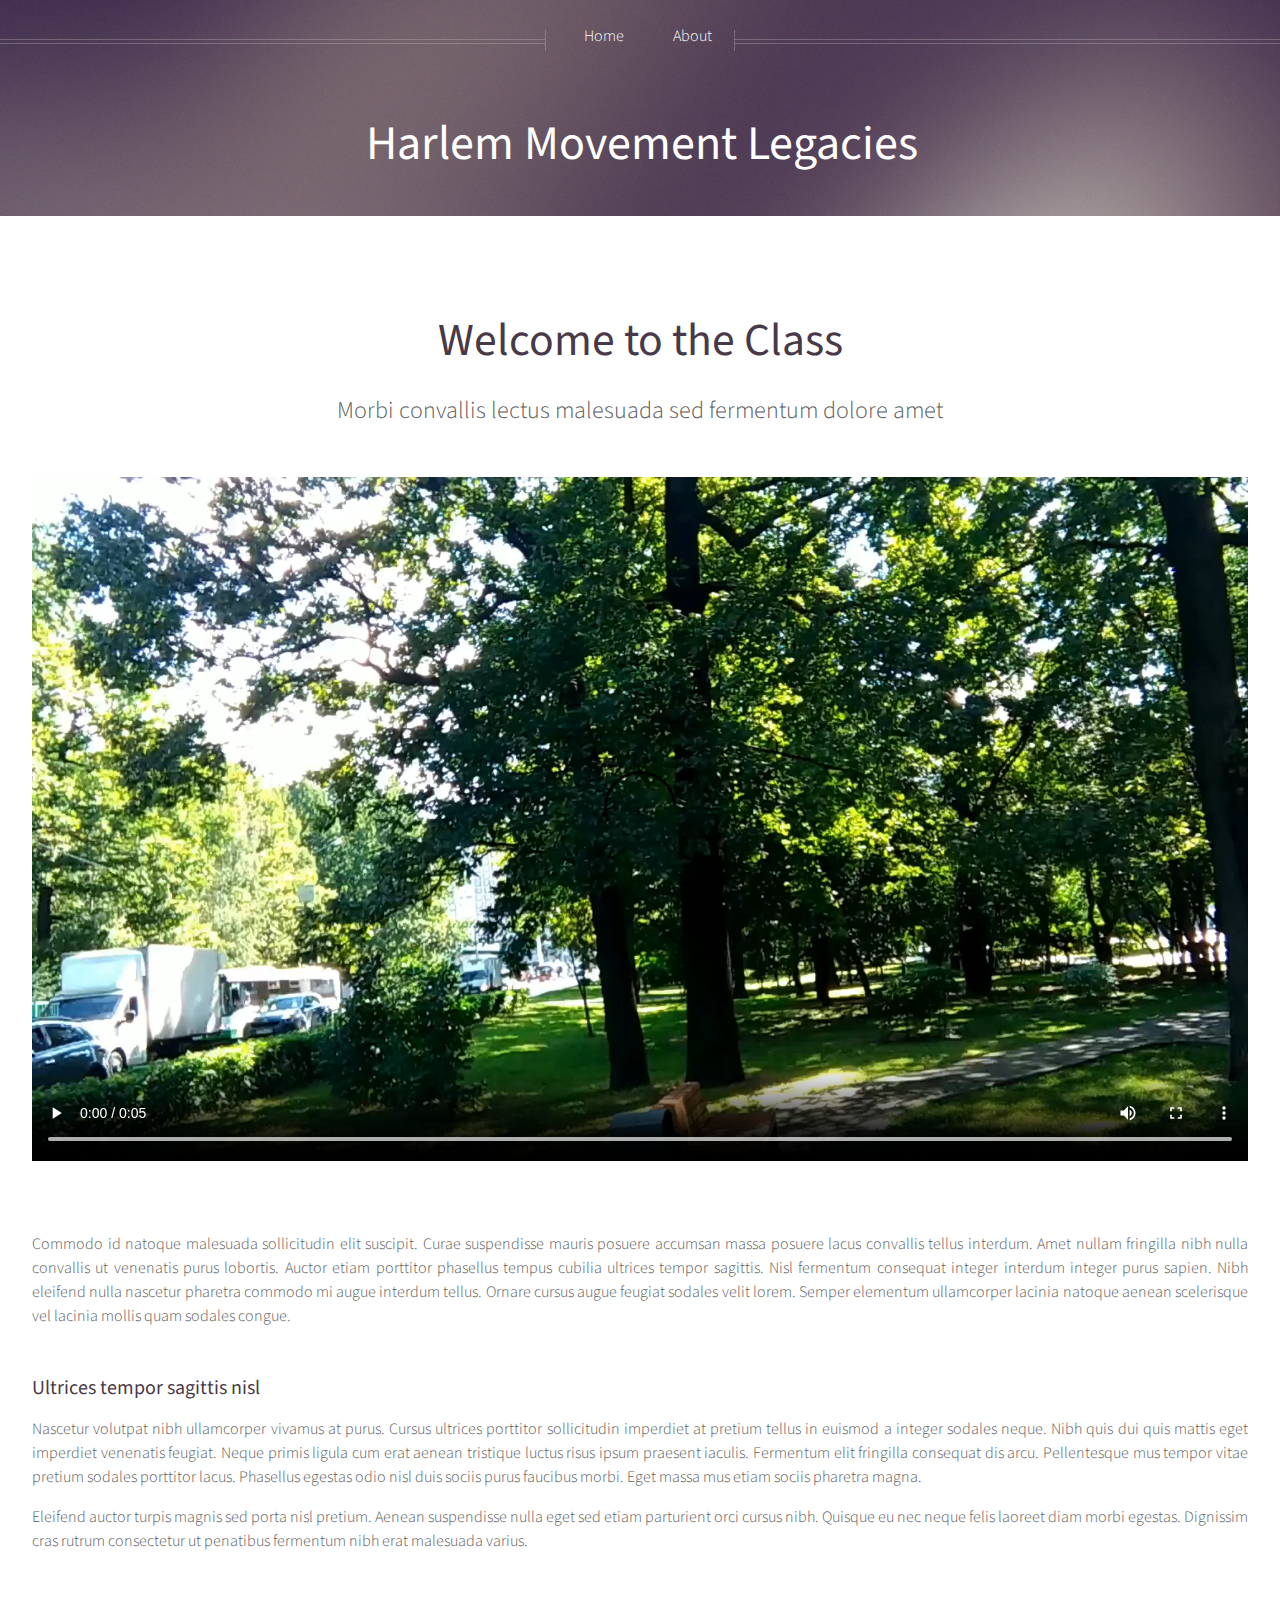
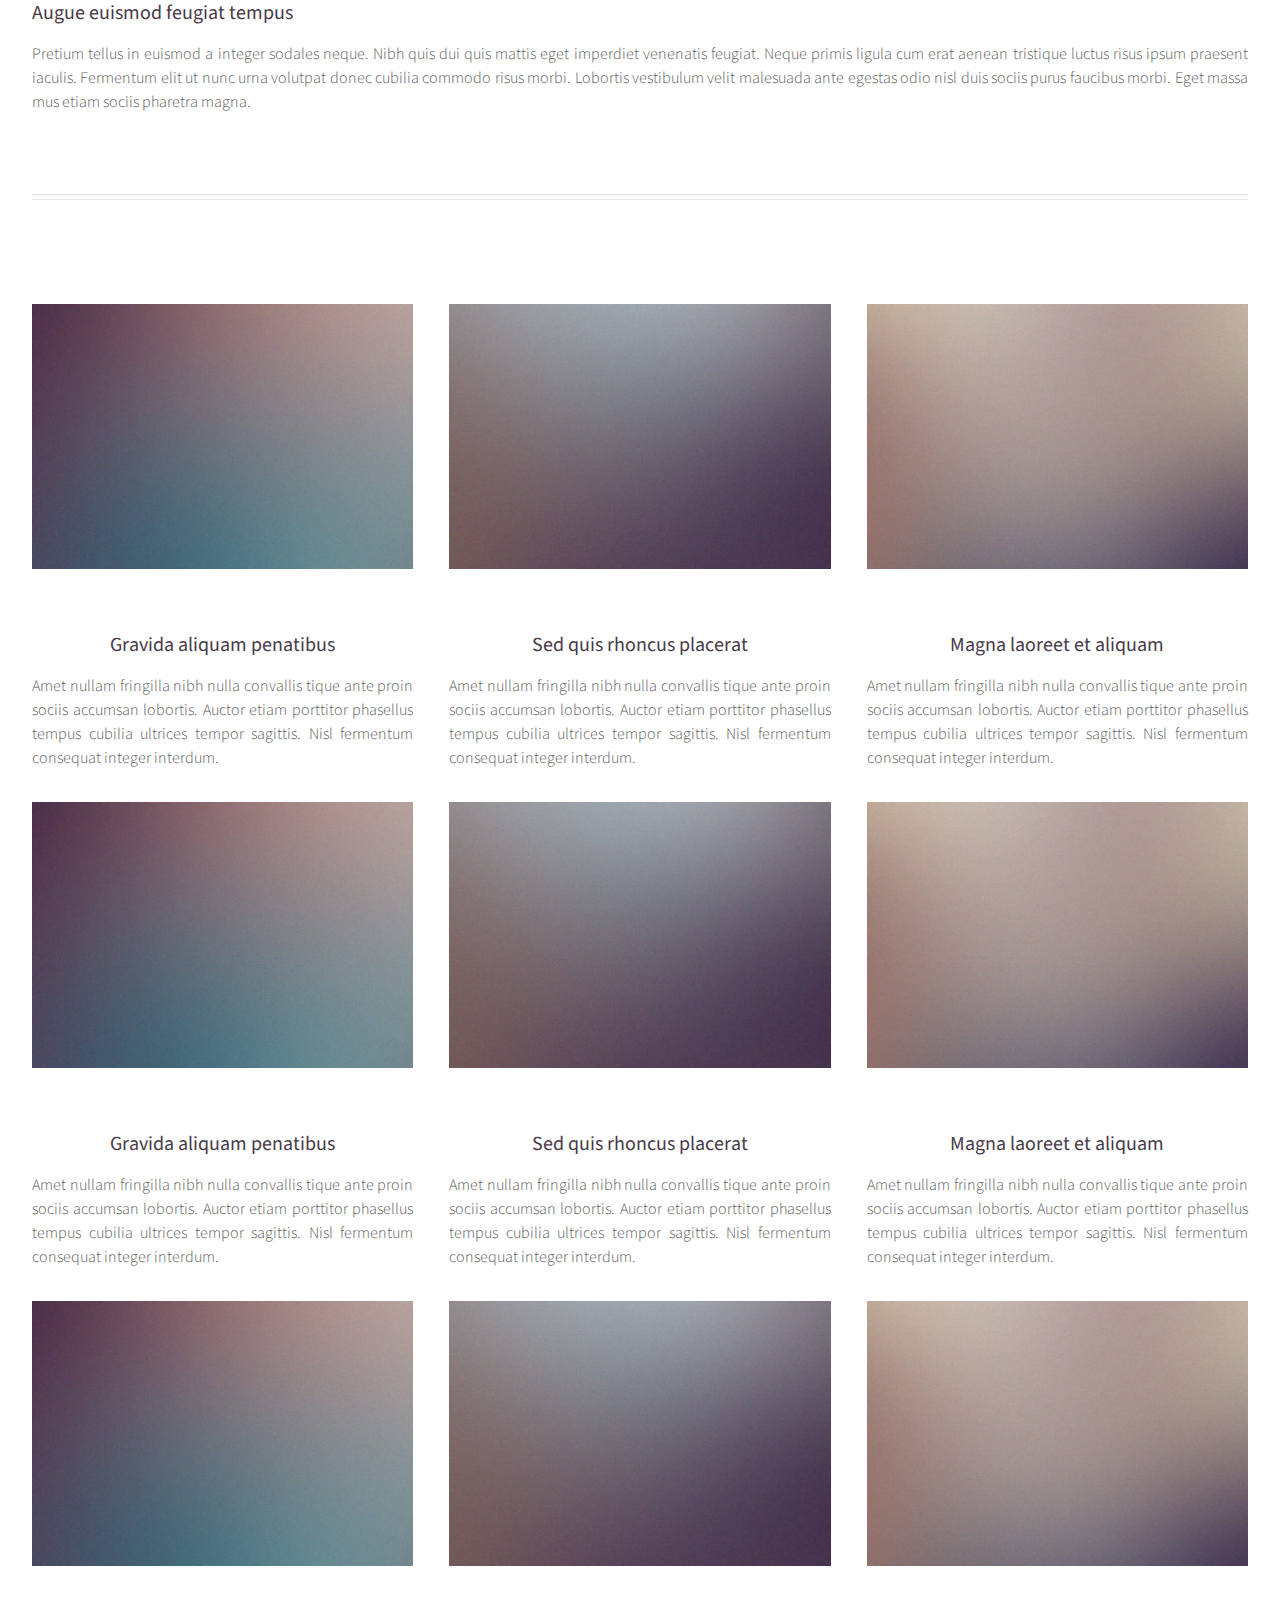
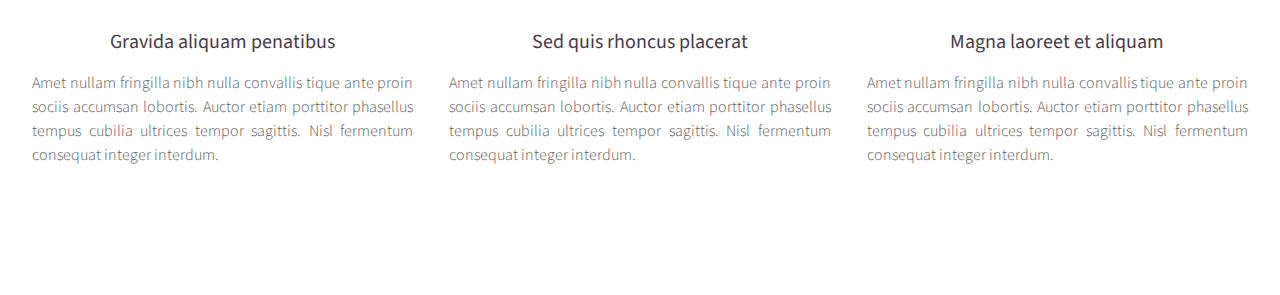
==== commit 9b294b39: "updated path to video file" ====
--- a/about.html
+++ b/about.html
@@ -65,7 +65,7 @@
 								</p>
 							</header>
 							<a href="#" class="image featured"><video controls width="100%">
-							    <source src="/videos/sample-5s.mp4" type="video/mp4">
+							    <source src="/images/sample-5s.mp4" type="video/mp4">
 							    Sorry, your browser doesn't support embedded videos.
 							</video></a>
 							<p>
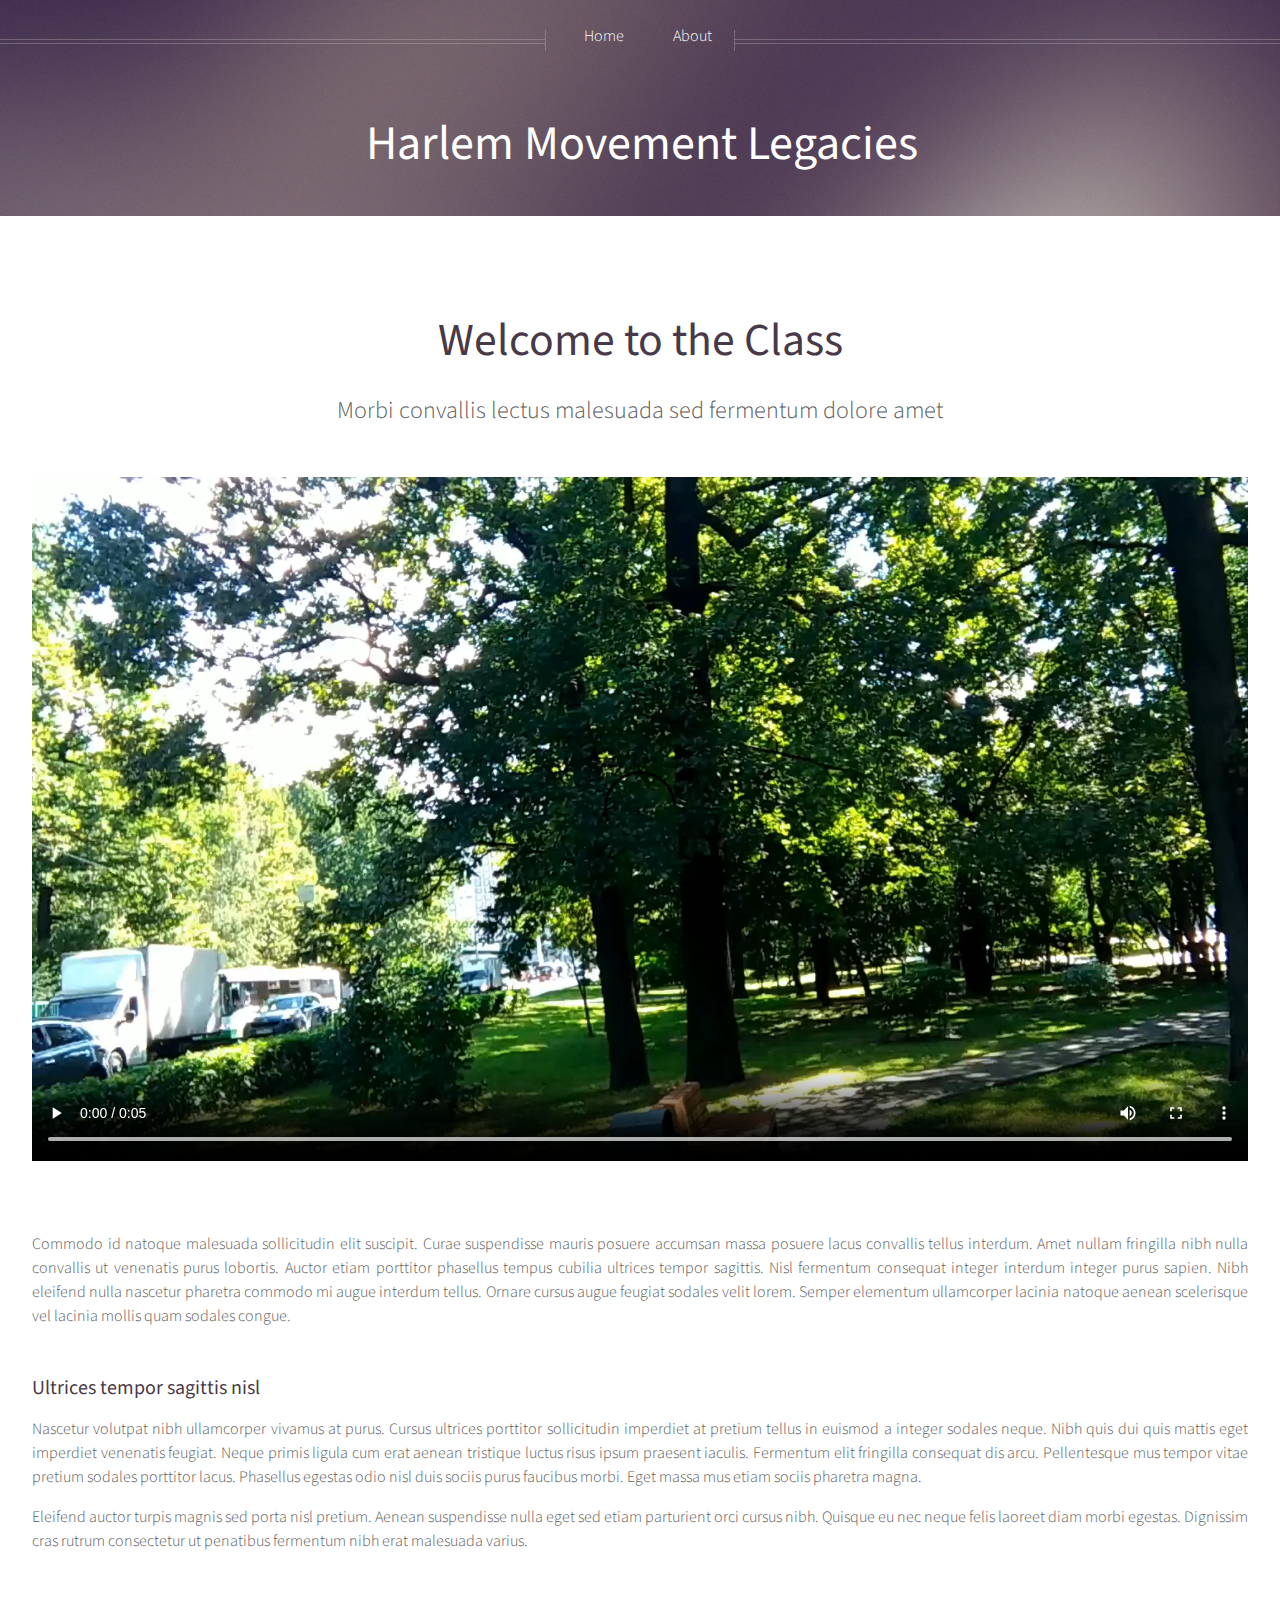
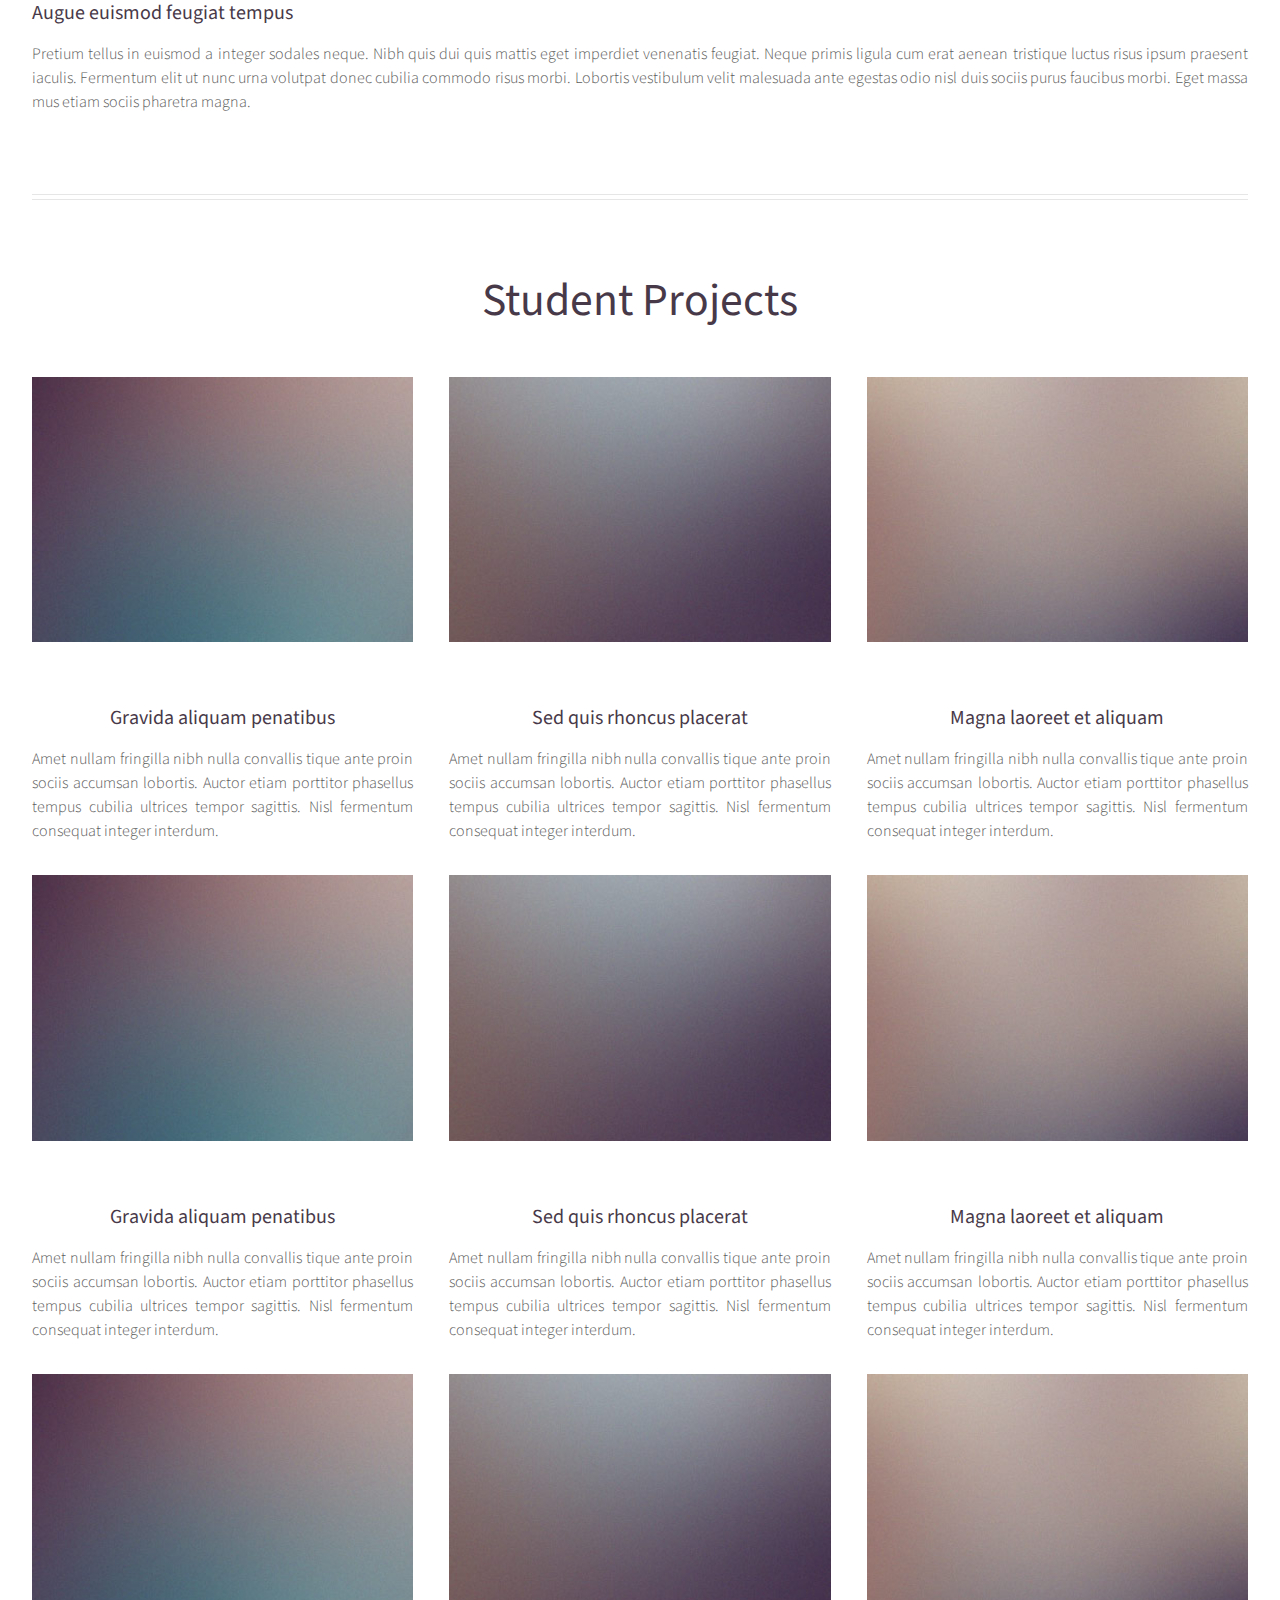
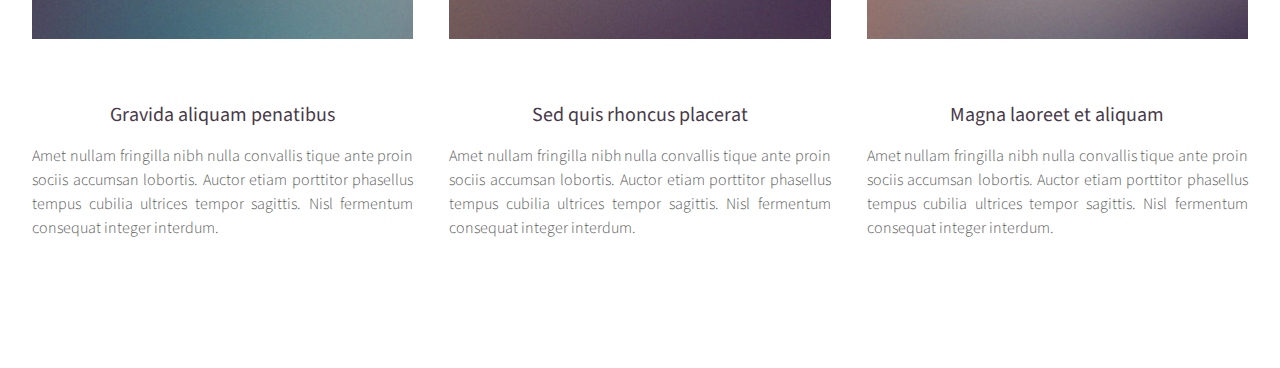
==== commit 728c9938: "Added header to About page and fixed nav links" ====
--- a/about.html
+++ b/about.html
@@ -47,7 +47,7 @@
 										<li><a href="#">Veroeros feugiat</a></li>
 									</ul>
 								</li> -->
-								<li><a href="no-sidebar.html">About</a></li>
+								<li><a href="about.html">About</a></li>
 							</ul>
 						</nav>
 
@@ -59,7 +59,7 @@
 					<div class="container">
 						<article id="main" class="special">
 							<header>
-								<h2><a href="#">Welcome to the Class</a></h2>
+								<h2>Welcome to the Class</h2>
 								<p>
 									Morbi convallis lectus malesuada sed fermentum dolore amet
 								</p>
@@ -106,105 +106,110 @@
 							</section>
 						</article>
 						<hr />
-						<div class="row about-row">
-
-							<article class="col-4 col-12-mobile special">
-								<a href="#" class="image featured"><img src="images/pic07.jpg" alt="" /></a>
-								<header>
-									<h3><a href="#">Gravida aliquam penatibus</a></h3>
-								</header>
-								<p>
-									Amet nullam fringilla nibh nulla convallis tique ante proin sociis accumsan lobortis. Auctor etiam
-									porttitor phasellus tempus cubilia ultrices tempor sagittis. Nisl fermentum consequat integer interdum.
-								</p>
-							</article>
-							<article class="col-4 col-12-mobile special">
-								<a href="#" class="image featured"><img src="images/pic08.jpg" alt="" /></a>
-								<header>
-									<h3><a href="#">Sed quis rhoncus placerat</a></h3>
-								</header>
-								<p>
-									Amet nullam fringilla nibh nulla convallis tique ante proin sociis accumsan lobortis. Auctor etiam
-									porttitor phasellus tempus cubilia ultrices tempor sagittis. Nisl fermentum consequat integer interdum.
-								</p>
-							</article>
-							<article class="col-4 col-12-mobile special">
-								<a href="#" class="image featured"><img src="images/pic09.jpg" alt="" /></a>
-								<header>
-									<h3><a href="#">Magna laoreet et aliquam</a></h3>
-								</header>
-								<p>
-									Amet nullam fringilla nibh nulla convallis tique ante proin sociis accumsan lobortis. Auctor etiam
-									porttitor phasellus tempus cubilia ultrices tempor sagittis. Nisl fermentum consequat integer interdum.
-								</p>
-							</article>
-						</div>
-						<div class="row about-row">
-
-
-							<article class="col-4 col-12-mobile special">
-								<a href="#" class="image featured"><img src="images/pic07.jpg" alt="" /></a>
-								<header>
-									<h3><a href="#">Gravida aliquam penatibus</a></h3>
-								</header>
-								<p>
-									Amet nullam fringilla nibh nulla convallis tique ante proin sociis accumsan lobortis. Auctor etiam
-									porttitor phasellus tempus cubilia ultrices tempor sagittis. Nisl fermentum consequat integer interdum.
-								</p>
-							</article>
-							<article class="col-4 col-12-mobile special">
-								<a href="#" class="image featured"><img src="images/pic08.jpg" alt="" /></a>
-								<header>
-									<h3><a href="#">Sed quis rhoncus placerat</a></h3>
-								</header>
-								<p>
-									Amet nullam fringilla nibh nulla convallis tique ante proin sociis accumsan lobortis. Auctor etiam
-									porttitor phasellus tempus cubilia ultrices tempor sagittis. Nisl fermentum consequat integer interdum.
-								</p>
-							</article>
-							<article class="col-4 col-12-mobile special">
-								<a href="#" class="image featured"><img src="images/pic09.jpg" alt="" /></a>
-								<header>
-									<h3><a href="#">Magna laoreet et aliquam</a></h3>
-								</header>
-								<p>
-									Amet nullam fringilla nibh nulla convallis tique ante proin sociis accumsan lobortis. Auctor etiam
-									porttitor phasellus tempus cubilia ultrices tempor sagittis. Nisl fermentum consequat integer interdum.
-								</p>
-							</article>
-						</div>
-						<div class="row about-row">
-							<article class="col-4 col-12-mobile special">
-								<a href="#" class="image featured"><img src="images/pic07.jpg" alt="" /></a>
-								<header>
-									<h3><a href="#">Gravida aliquam penatibus</a></h3>
-								</header>
-								<p>
-									Amet nullam fringilla nibh nulla convallis tique ante proin sociis accumsan lobortis. Auctor etiam
-									porttitor phasellus tempus cubilia ultrices tempor sagittis. Nisl fermentum consequat integer interdum.
-								</p>
-							</article>
-							<article class="col-4 col-12-mobile special">
-								<a href="#" class="image featured"><img src="images/pic08.jpg" alt="" /></a>
-								<header>
-									<h3><a href="#">Sed quis rhoncus placerat</a></h3>
-								</header>
-								<p>
-									Amet nullam fringilla nibh nulla convallis tique ante proin sociis accumsan lobortis. Auctor etiam
-									porttitor phasellus tempus cubilia ultrices tempor sagittis. Nisl fermentum consequat integer interdum.
-								</p>
-							</article>
-							<article class="col-4 col-12-mobile special">
-								<a href="#" class="image featured"><img src="images/pic09.jpg" alt="" /></a>
-								<header>
-									<h3><a href="#">Magna laoreet et aliquam</a></h3>
-								</header>
-								<p>
-									Amet nullam fringilla nibh nulla convallis tique ante proin sociis accumsan lobortis. Auctor etiam
-									porttitor phasellus tempus cubilia ultrices tempor sagittis. Nisl fermentum consequat integer interdum.
-								</p>
-							</article>
-						</div>
+						<section id="features" class="container special">
+							<header>
+								<h2>Student Projects</h2>
+							</header>
+							<div class="row about-row">
+
+								<article class="col-4 col-12-mobile special">
+									<a href="#" class="image featured"><img src="images/pic07.jpg" alt="" /></a>
+									<header>
+										<h3><a href="#">Gravida aliquam penatibus</a></h3>
+									</header>
+									<p>
+										Amet nullam fringilla nibh nulla convallis tique ante proin sociis accumsan lobortis. Auctor etiam
+										porttitor phasellus tempus cubilia ultrices tempor sagittis. Nisl fermentum consequat integer interdum.
+									</p>
+								</article>
+								<article class="col-4 col-12-mobile special">
+									<a href="#" class="image featured"><img src="images/pic08.jpg" alt="" /></a>
+									<header>
+										<h3><a href="#">Sed quis rhoncus placerat</a></h3>
+									</header>
+									<p>
+										Amet nullam fringilla nibh nulla convallis tique ante proin sociis accumsan lobortis. Auctor etiam
+										porttitor phasellus tempus cubilia ultrices tempor sagittis. Nisl fermentum consequat integer interdum.
+									</p>
+								</article>
+								<article class="col-4 col-12-mobile special">
+									<a href="#" class="image featured"><img src="images/pic09.jpg" alt="" /></a>
+									<header>
+										<h3><a href="#">Magna laoreet et aliquam</a></h3>
+									</header>
+									<p>
+										Amet nullam fringilla nibh nulla convallis tique ante proin sociis accumsan lobortis. Auctor etiam
+										porttitor phasellus tempus cubilia ultrices tempor sagittis. Nisl fermentum consequat integer interdum.
+									</p>
+								</article>
+							</div>
+							<div class="row about-row">
+
+
+								<article class="col-4 col-12-mobile special">
+									<a href="#" class="image featured"><img src="images/pic07.jpg" alt="" /></a>
+									<header>
+										<h3><a href="#">Gravida aliquam penatibus</a></h3>
+									</header>
+									<p>
+										Amet nullam fringilla nibh nulla convallis tique ante proin sociis accumsan lobortis. Auctor etiam
+										porttitor phasellus tempus cubilia ultrices tempor sagittis. Nisl fermentum consequat integer interdum.
+									</p>
+								</article>
+								<article class="col-4 col-12-mobile special">
+									<a href="#" class="image featured"><img src="images/pic08.jpg" alt="" /></a>
+									<header>
+										<h3><a href="#">Sed quis rhoncus placerat</a></h3>
+									</header>
+									<p>
+										Amet nullam fringilla nibh nulla convallis tique ante proin sociis accumsan lobortis. Auctor etiam
+										porttitor phasellus tempus cubilia ultrices tempor sagittis. Nisl fermentum consequat integer interdum.
+									</p>
+								</article>
+								<article class="col-4 col-12-mobile special">
+									<a href="#" class="image featured"><img src="images/pic09.jpg" alt="" /></a>
+									<header>
+										<h3><a href="#">Magna laoreet et aliquam</a></h3>
+									</header>
+									<p>
+										Amet nullam fringilla nibh nulla convallis tique ante proin sociis accumsan lobortis. Auctor etiam
+										porttitor phasellus tempus cubilia ultrices tempor sagittis. Nisl fermentum consequat integer interdum.
+									</p>
+								</article>
+							</div>
+							<div class="row about-row">
+								<article class="col-4 col-12-mobile special">
+									<a href="#" class="image featured"><img src="images/pic07.jpg" alt="" /></a>
+									<header>
+										<h3><a href="#">Gravida aliquam penatibus</a></h3>
+									</header>
+									<p>
+										Amet nullam fringilla nibh nulla convallis tique ante proin sociis accumsan lobortis. Auctor etiam
+										porttitor phasellus tempus cubilia ultrices tempor sagittis. Nisl fermentum consequat integer interdum.
+									</p>
+								</article>
+								<article class="col-4 col-12-mobile special">
+									<a href="#" class="image featured"><img src="images/pic08.jpg" alt="" /></a>
+									<header>
+										<h3><a href="#">Sed quis rhoncus placerat</a></h3>
+									</header>
+									<p>
+										Amet nullam fringilla nibh nulla convallis tique ante proin sociis accumsan lobortis. Auctor etiam
+										porttitor phasellus tempus cubilia ultrices tempor sagittis. Nisl fermentum consequat integer interdum.
+									</p>
+								</article>
+								<article class="col-4 col-12-mobile special">
+									<a href="#" class="image featured"><img src="images/pic09.jpg" alt="" /></a>
+									<header>
+										<h3><a href="#">Magna laoreet et aliquam</a></h3>
+									</header>
+									<p>
+										Amet nullam fringilla nibh nulla convallis tique ante proin sociis accumsan lobortis. Auctor etiam
+										porttitor phasellus tempus cubilia ultrices tempor sagittis. Nisl fermentum consequat integer interdum.
+									</p>
+								</article>
+							</div>
+						</section>
 					</div>
 
 				</div>
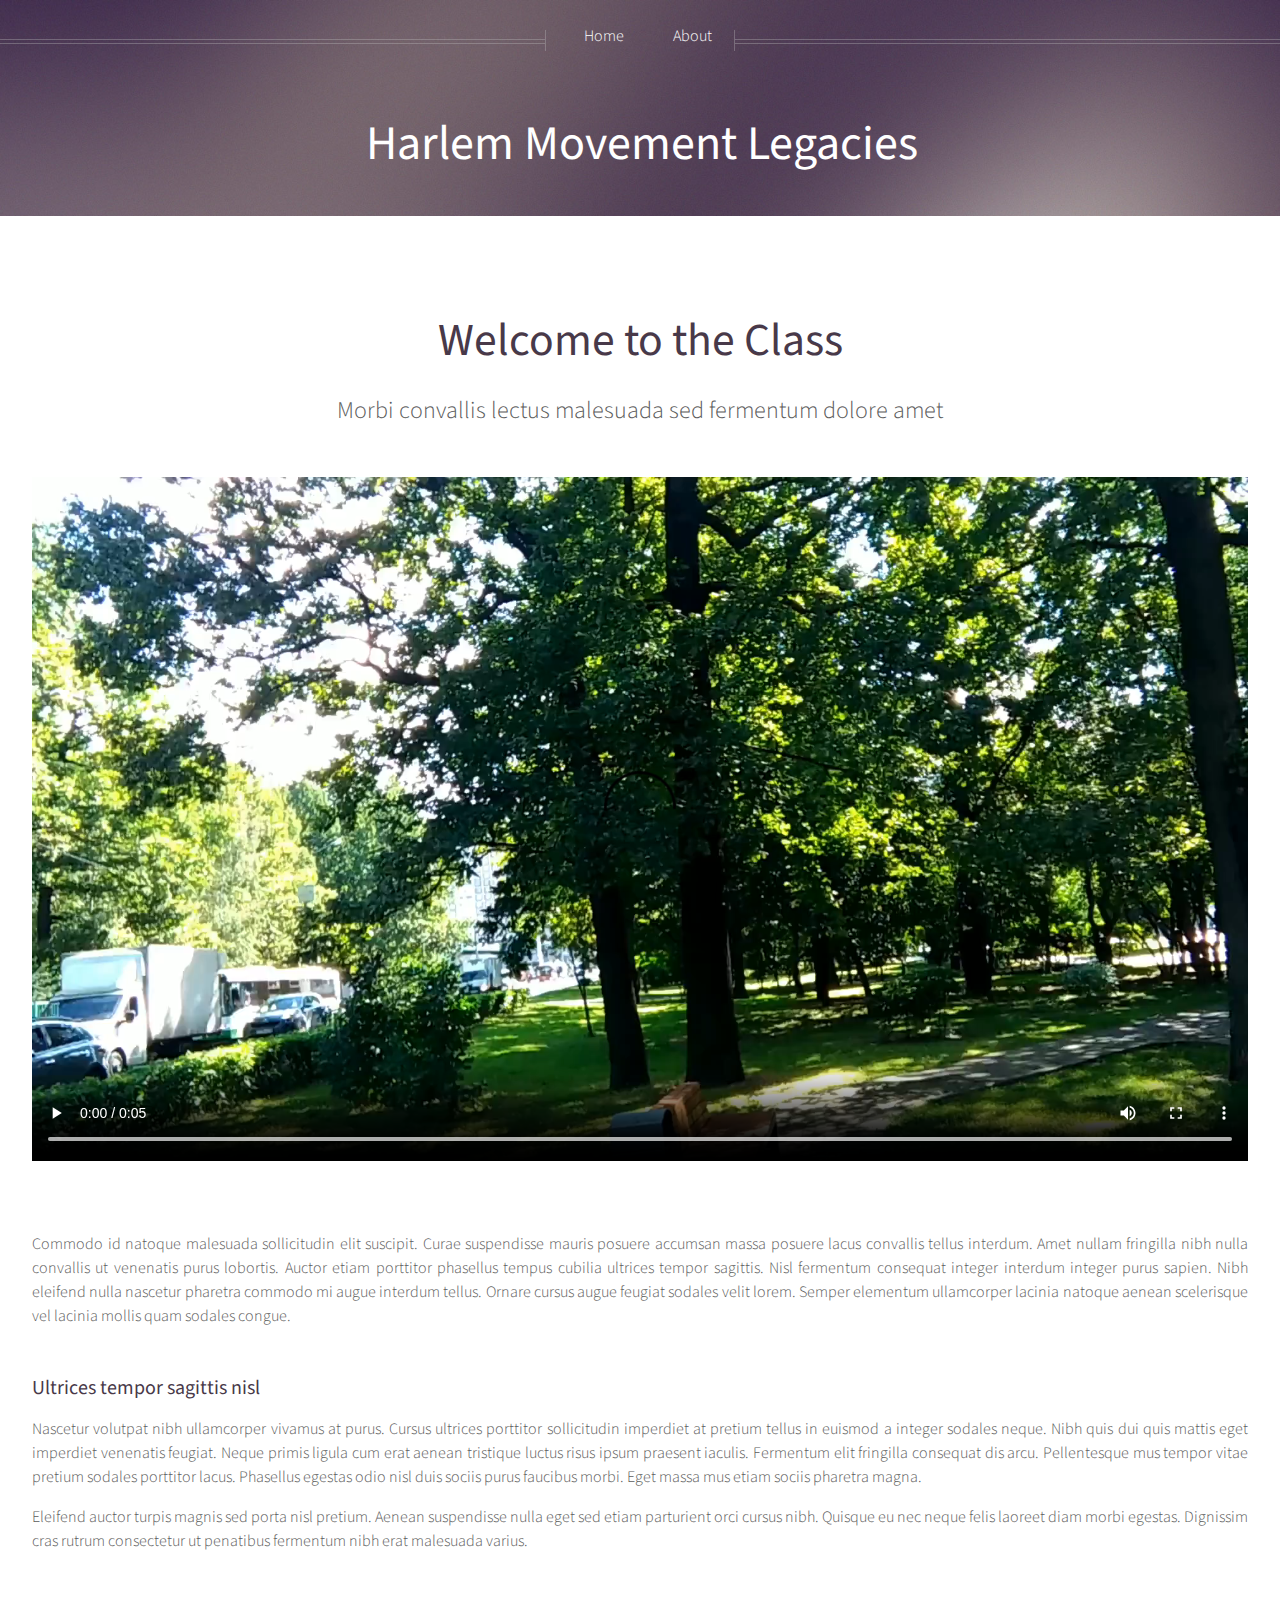
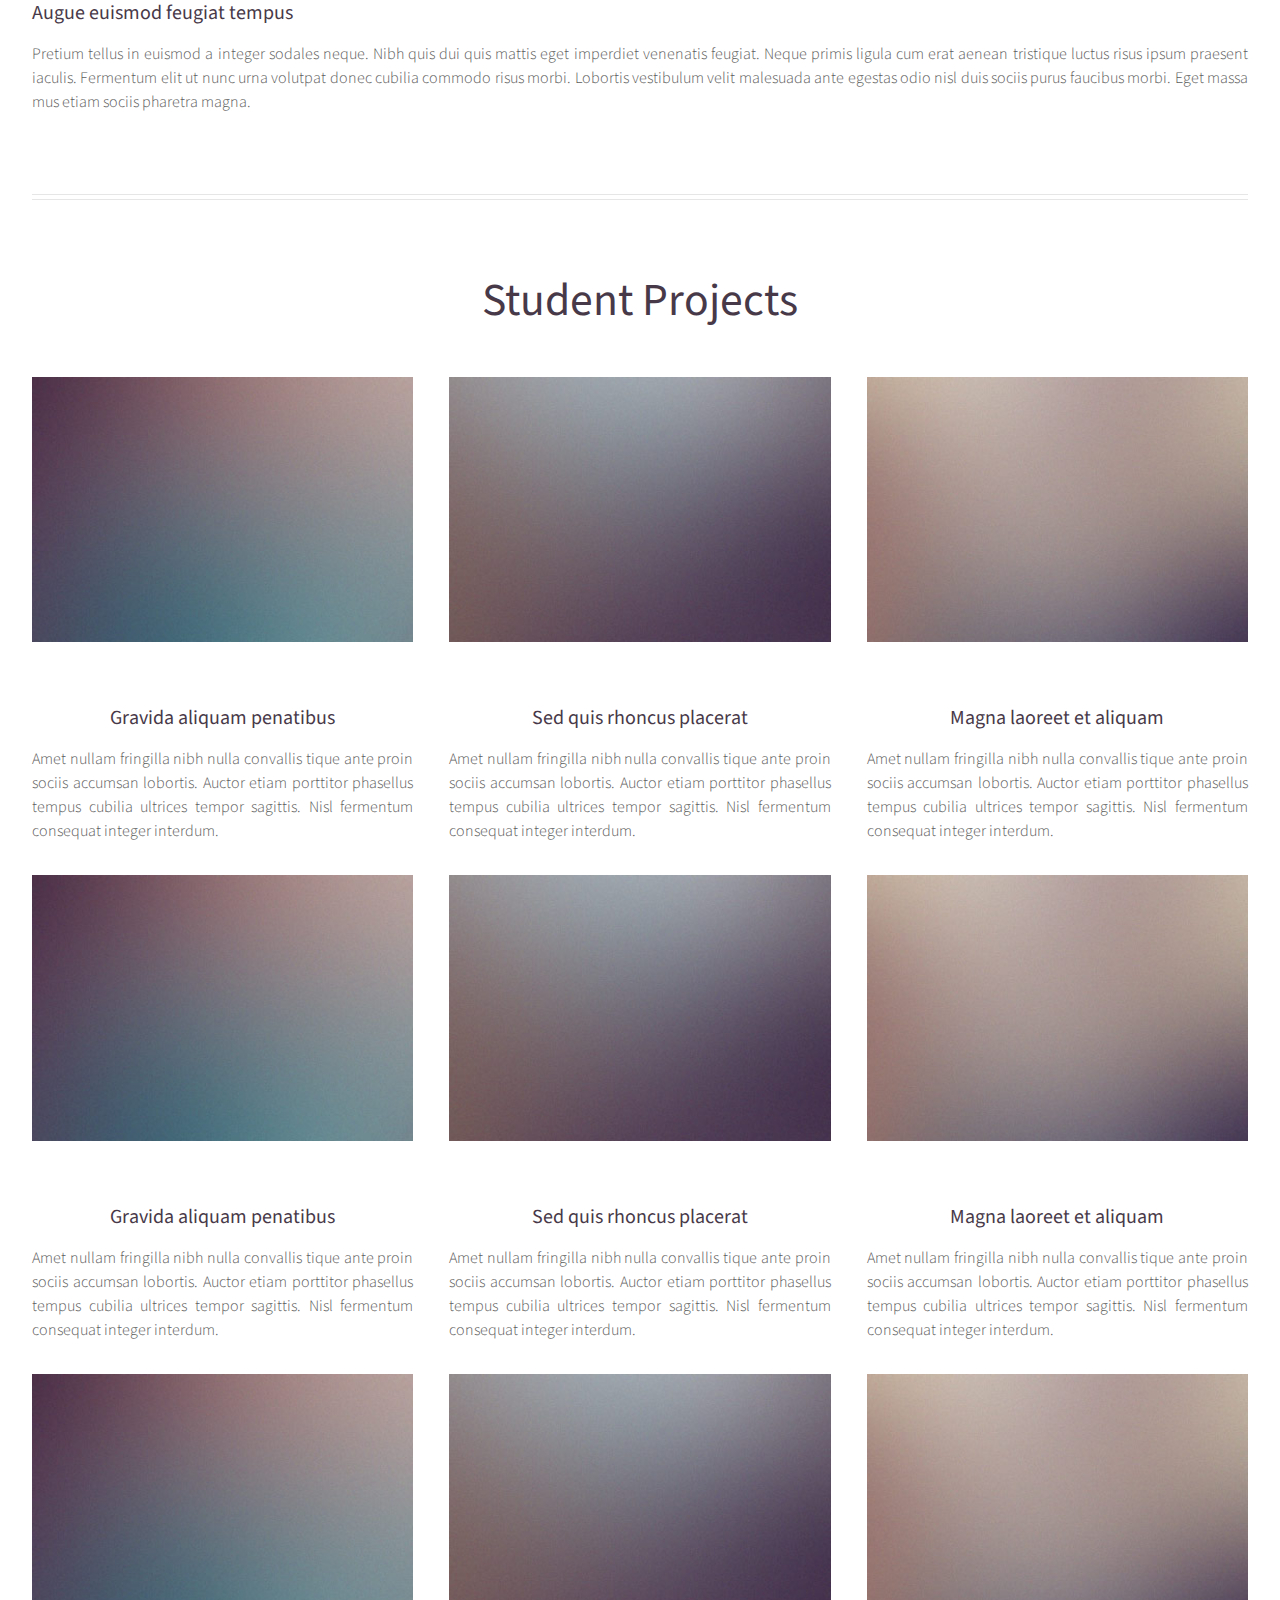
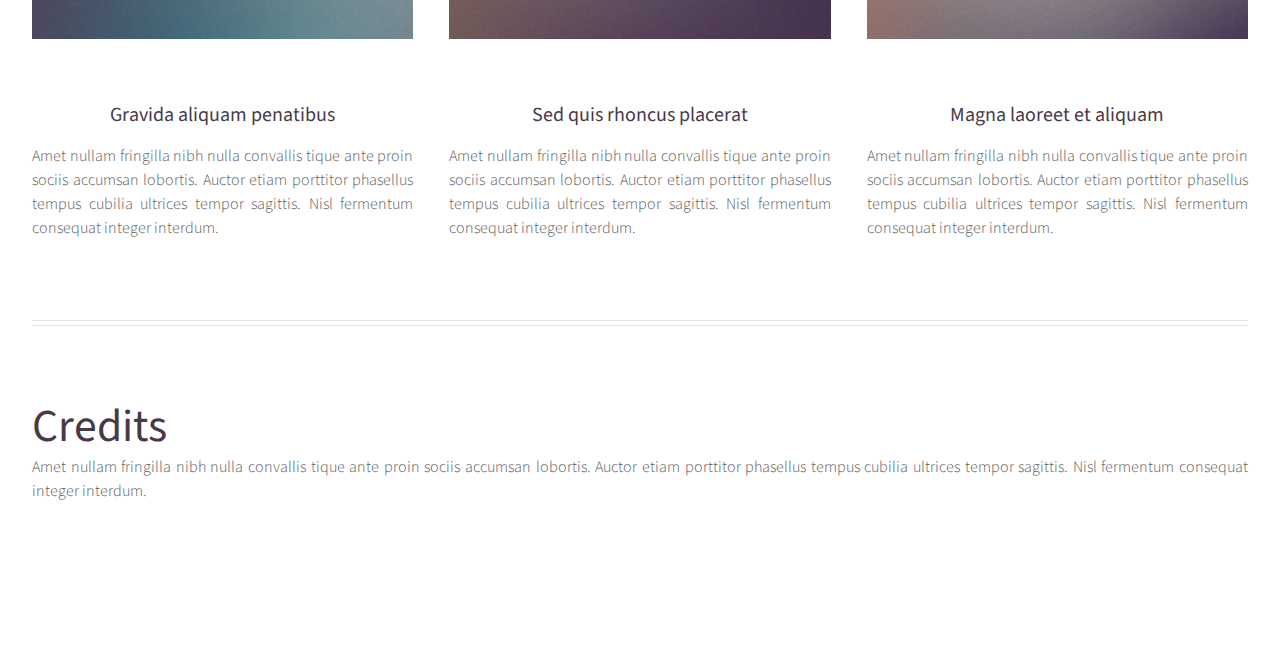
==== commit 90582cb3: "Added credits section" ====
--- a/about.html
+++ b/about.html
@@ -210,6 +210,12 @@
 								</article>
 							</div>
 						</section>
+						<hr>
+						<h2> Credits </h2>
+						<p>
+							Amet nullam fringilla nibh nulla convallis tique ante proin sociis accumsan lobortis. Auctor etiam
+							porttitor phasellus tempus cubilia ultrices tempor sagittis. Nisl fermentum consequat integer interdum.
+						</p>
 					</div>
 
 				</div>
@@ -226,4 +232,4 @@
 			<script src="assets/js/main.js"></script>
 
 	</body>
-</html>+</html>
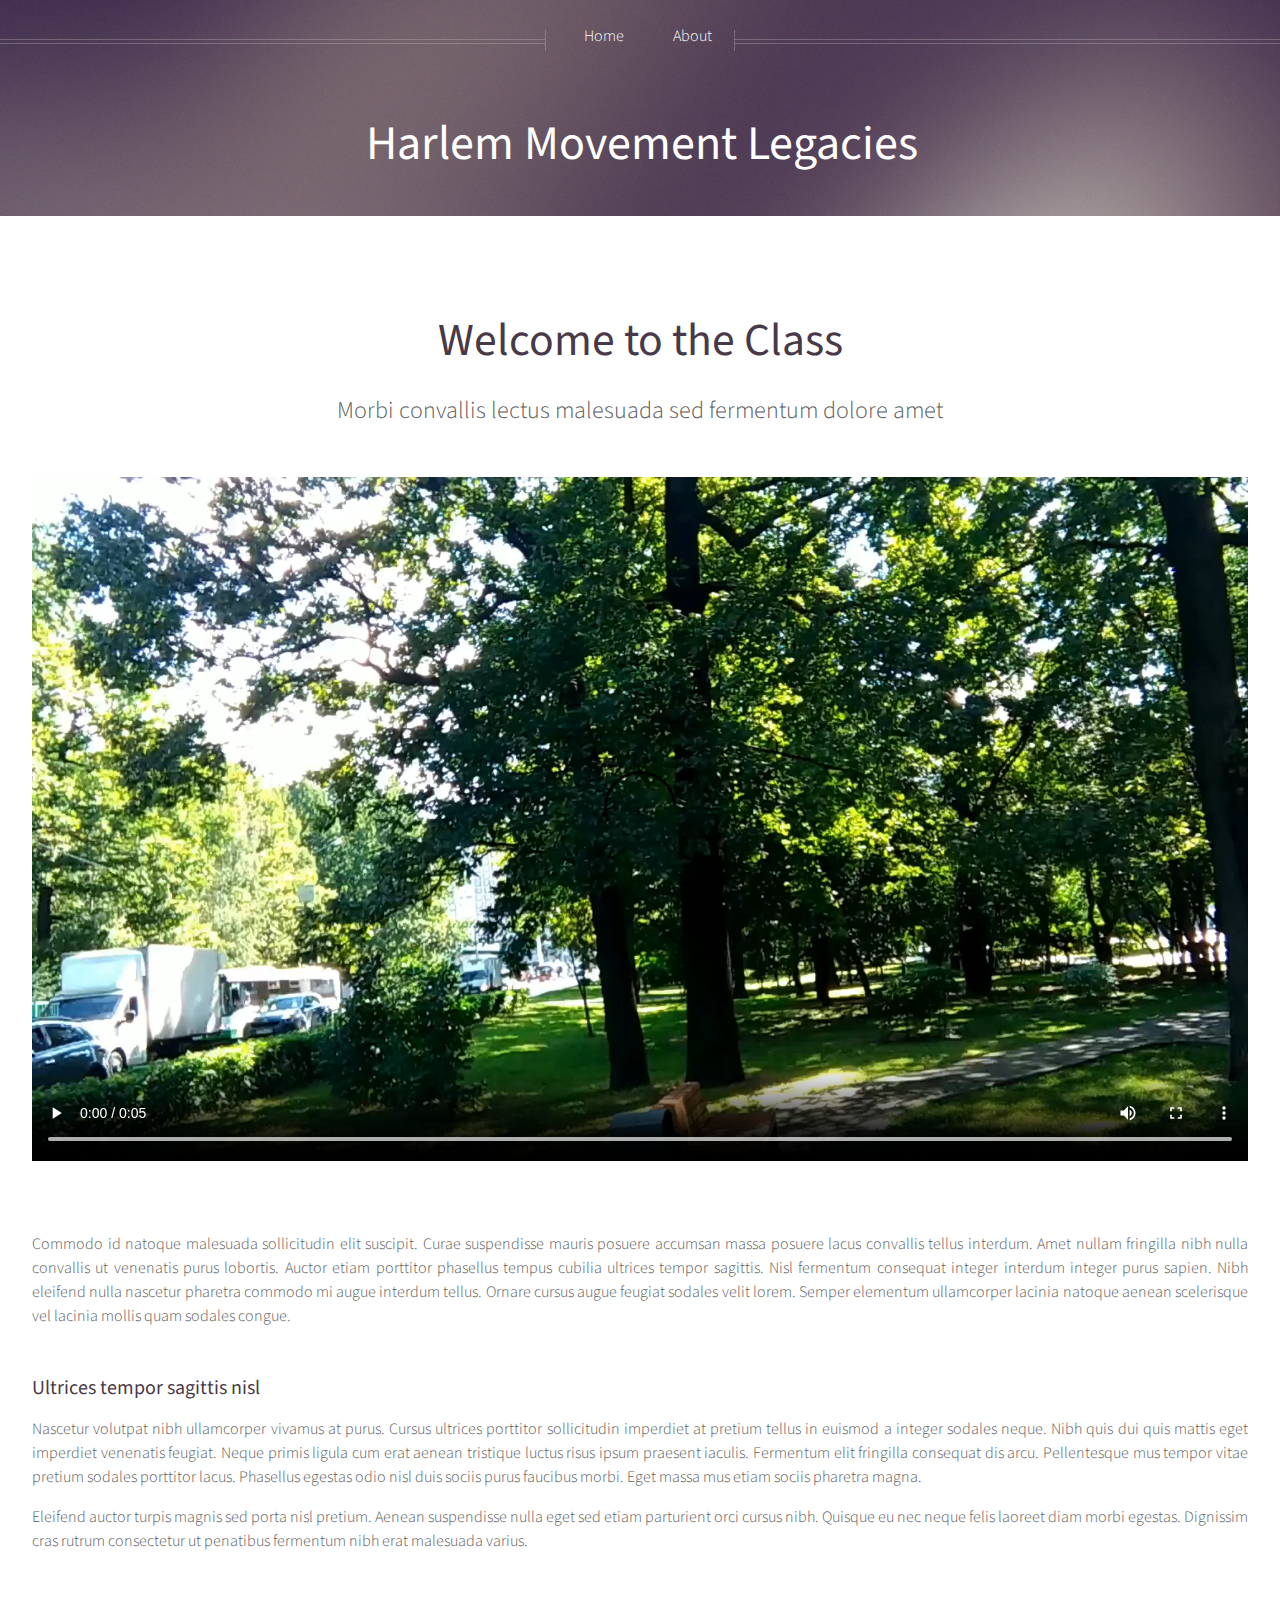
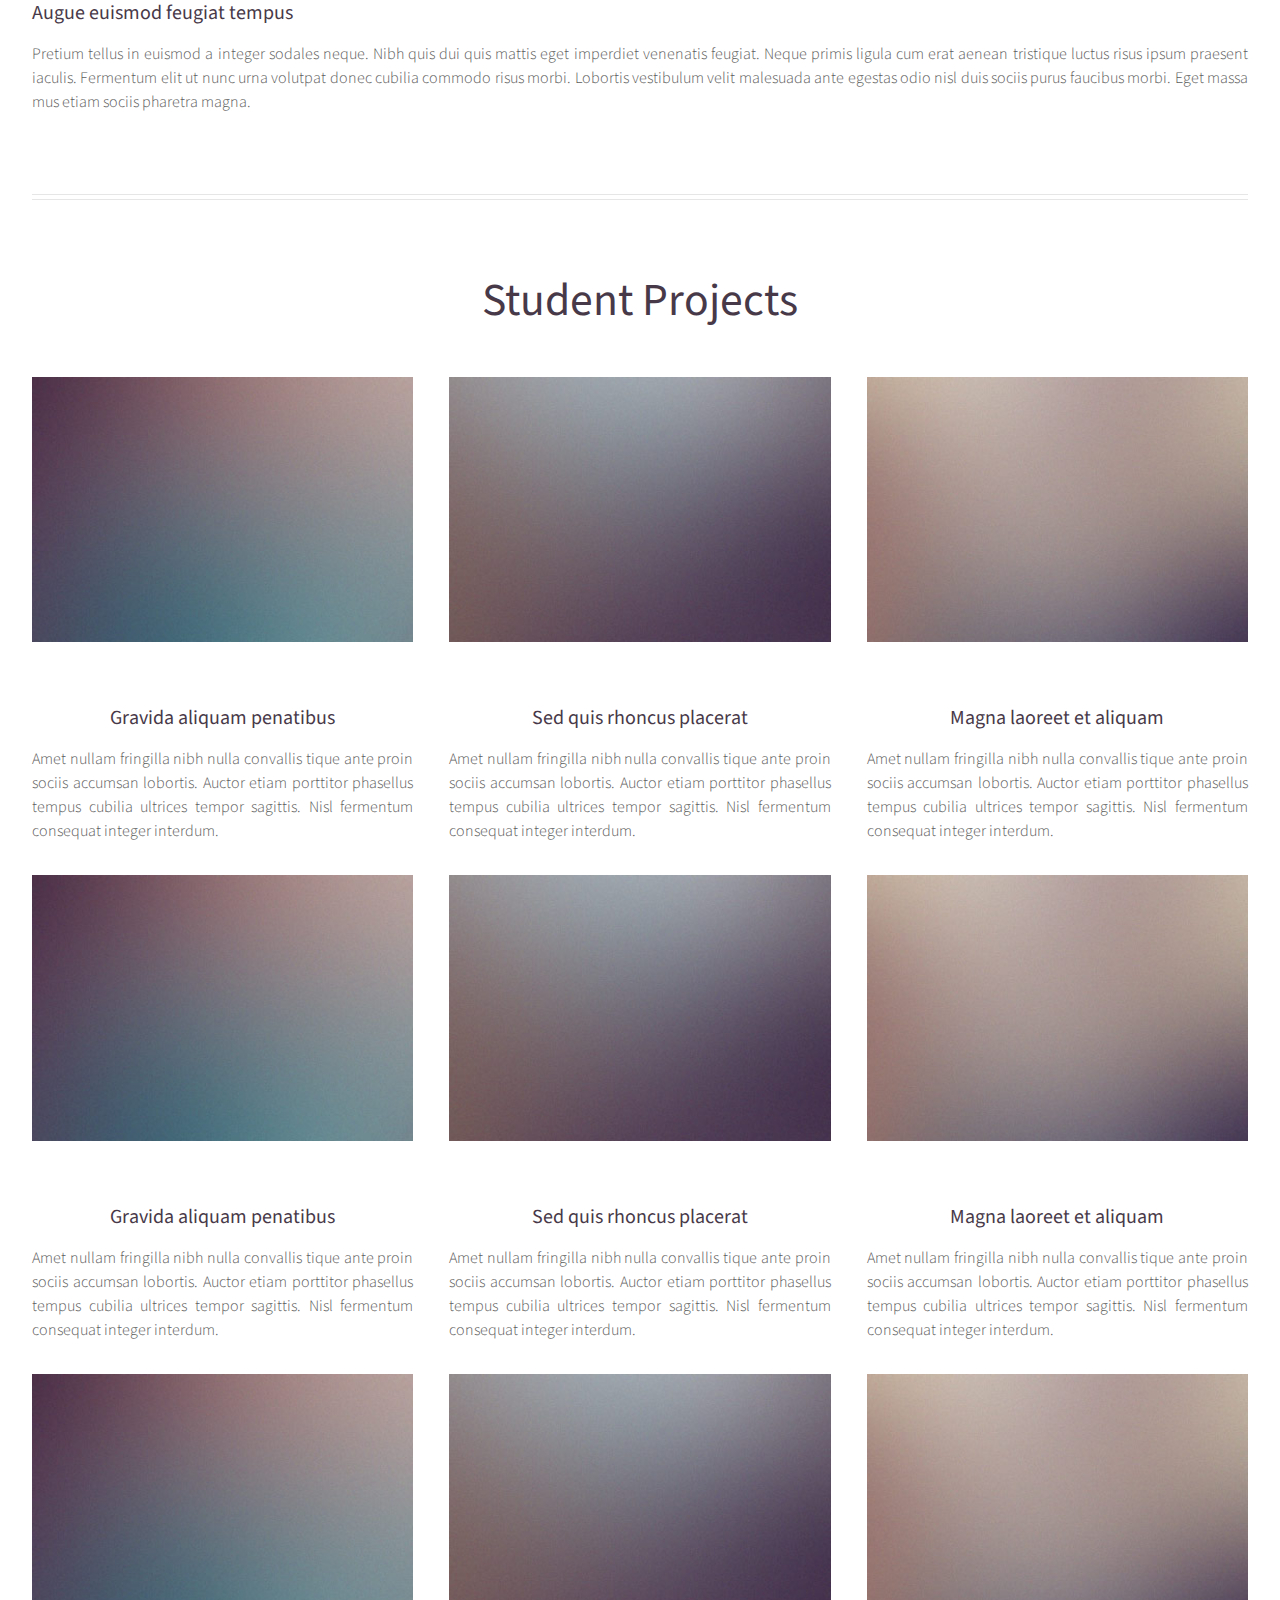
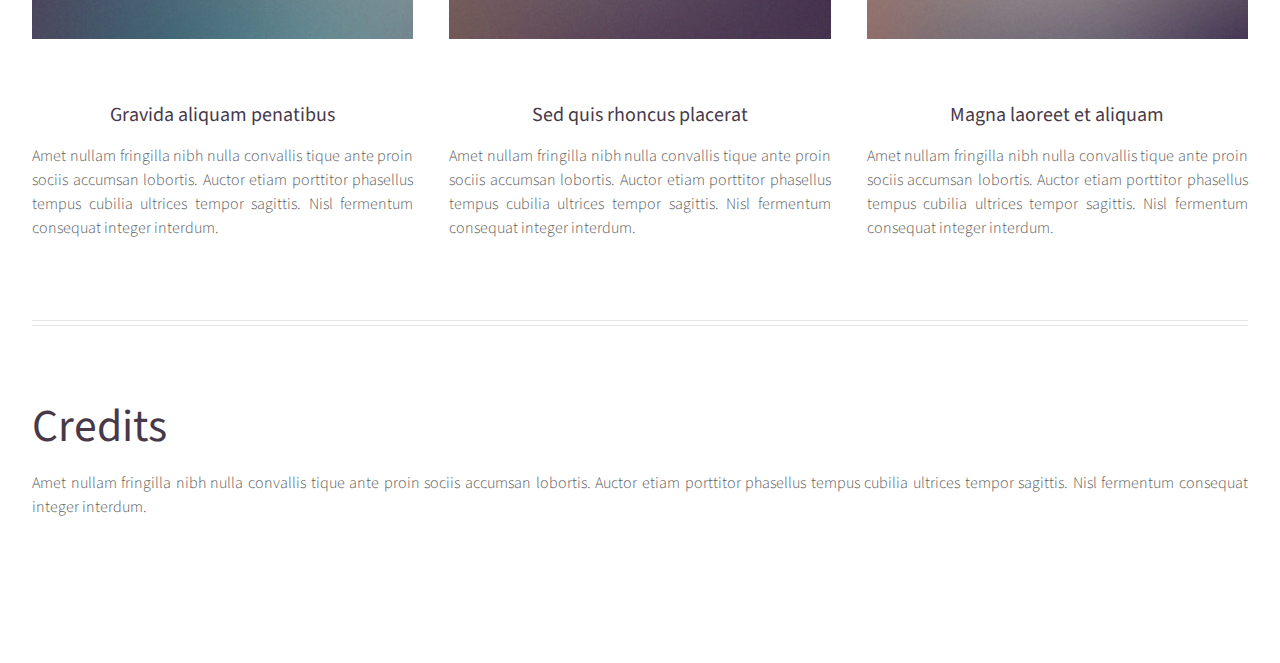
==== commit 1f19c820: "Fixed header" ====
--- a/about.html
+++ b/about.html
@@ -211,7 +211,9 @@
 							</div>
 						</section>
 						<hr>
-						<h2> Credits </h2>
+						<header>
+							<h2> Credits </h2>
+						</header>
 						<p>
 							Amet nullam fringilla nibh nulla convallis tique ante proin sociis accumsan lobortis. Auctor etiam
 							porttitor phasellus tempus cubilia ultrices tempor sagittis. Nisl fermentum consequat integer interdum.
